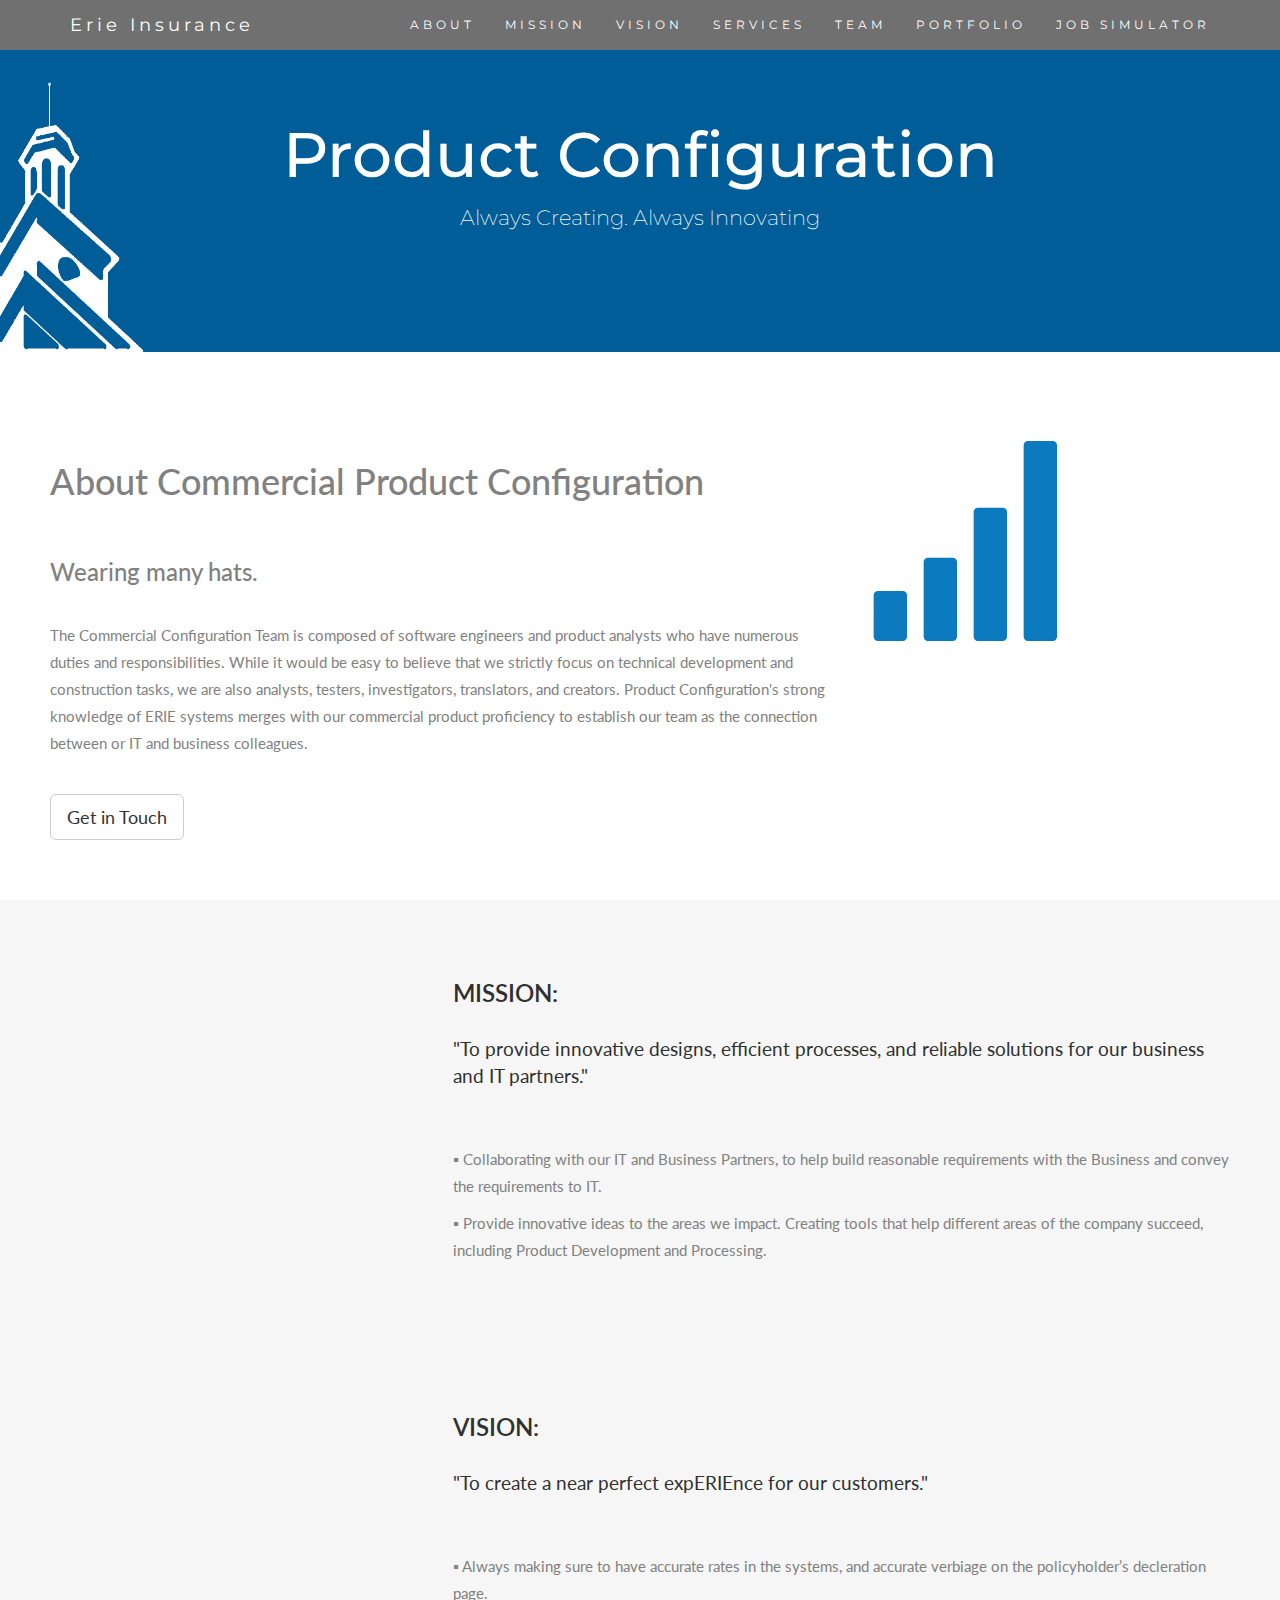
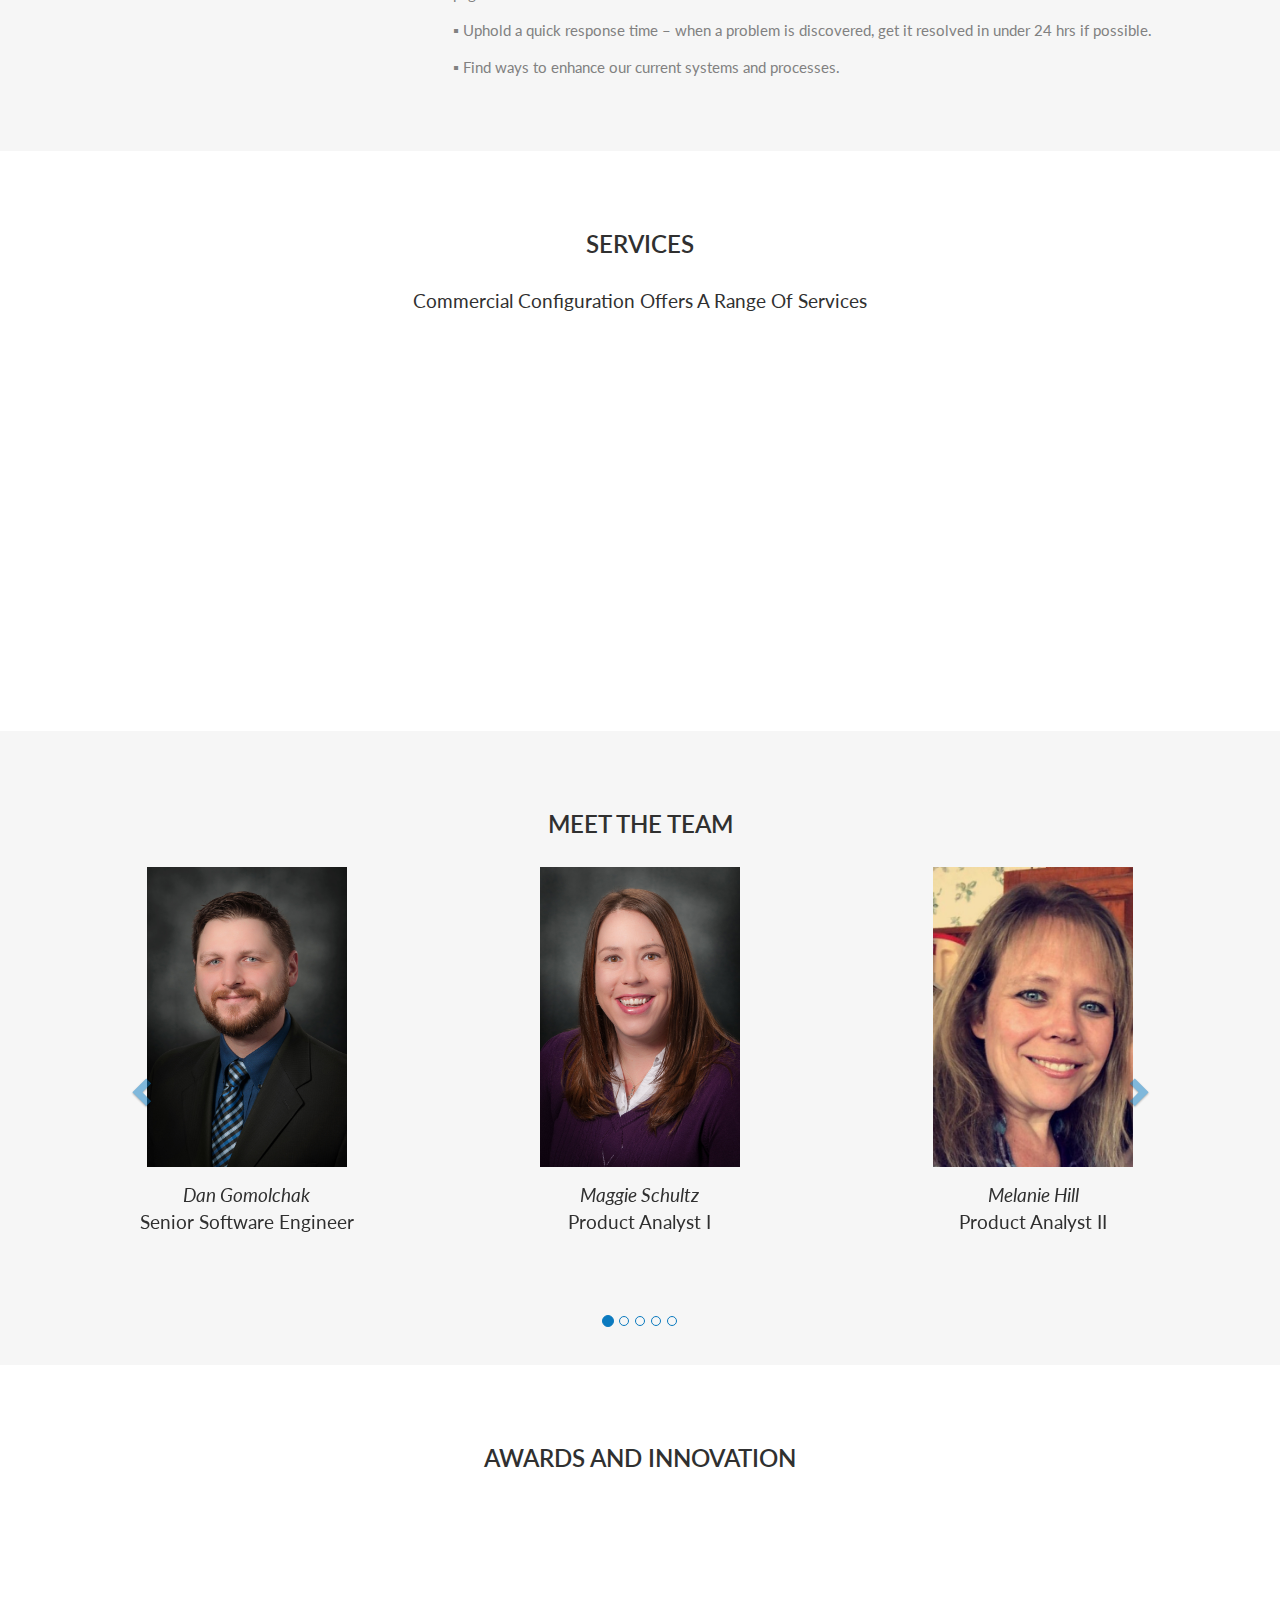
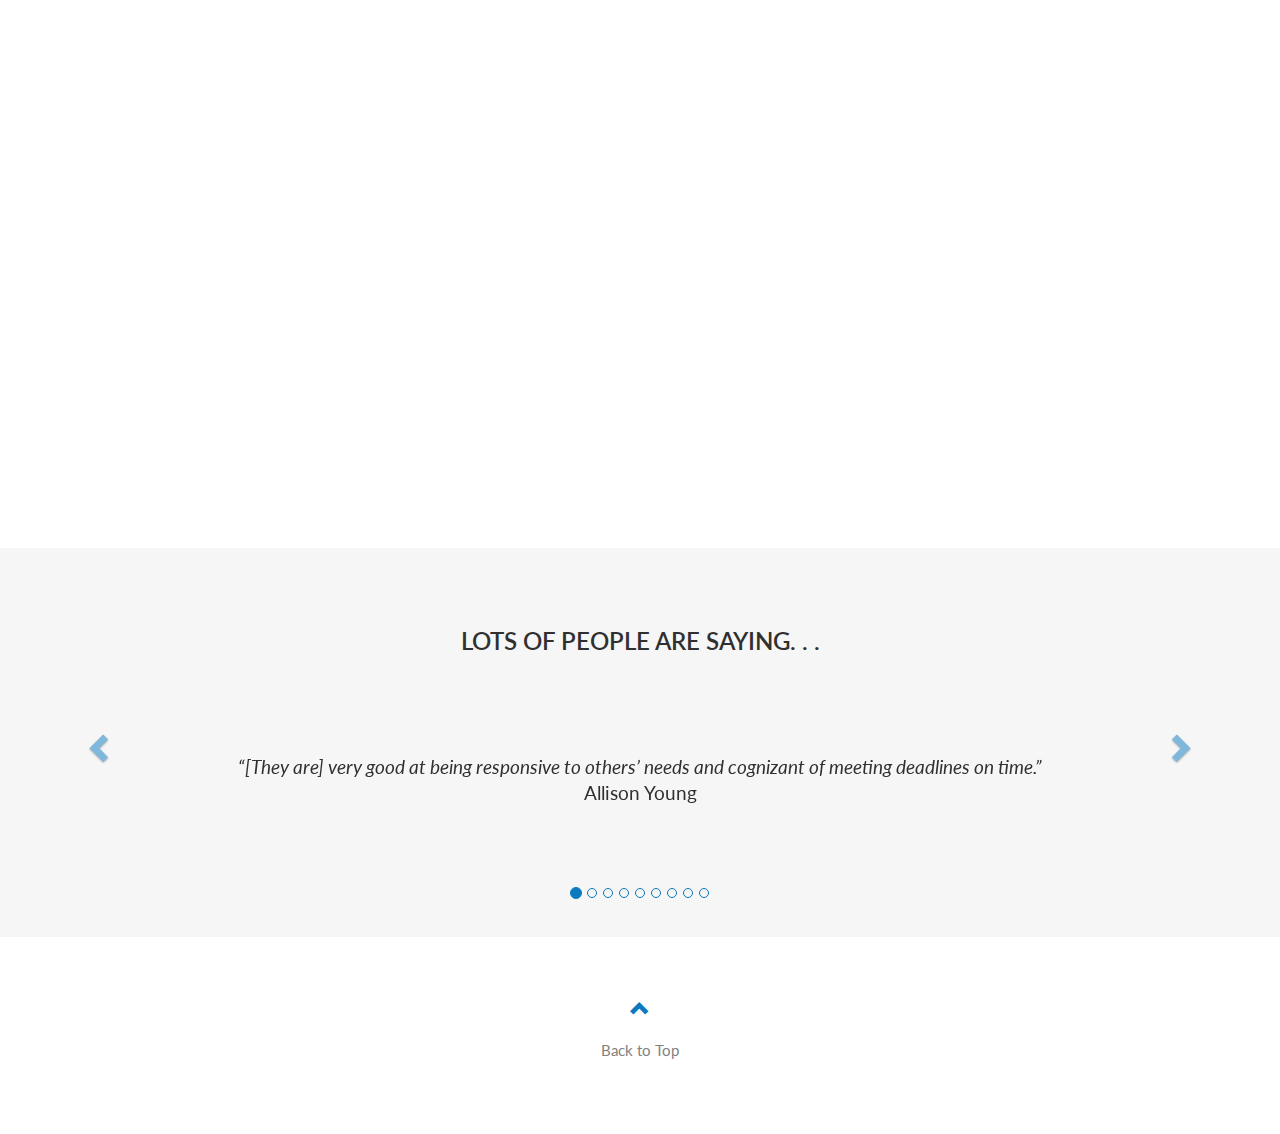
==== index.html @ 5d21ffed "Added more of the quotes" ====
﻿<!DOCTYPE html>
<html lang="en">
<head>
    <!-- Theme Made By www.w3schools.com -->
    <title>Product Configuration's Page</title>
    <meta charset="utf-8">
    <meta name="viewport" content="width=device-width, initial-scale=1">
    <link rel="stylesheet" href="https://maxcdn.bootstrapcdn.com/bootstrap/3.4.1/css/bootstrap.min.css">
    <link href="https://fonts.googleapis.com/css?family=Montserrat" rel="stylesheet" type="text/css">
    <link href="https://fonts.googleapis.com/css?family=Lato" rel="stylesheet" type="text/css">
    <link rel="stylesheet" href="css/styles.css">
    <script src="https://ajax.googleapis.com/ajax/libs/jquery/3.5.1/jquery.min.js"></script>
    <script src="https://maxcdn.bootstrapcdn.com/bootstrap/3.4.1/js/bootstrap.min.js"></script>


</head>
<body id="myPage" data-spy="scroll" data-target=".navbar" data-offset="60">

    <nav class="navbar navbar-default navbar-fixed-top">
        <div class="container">
            <div class="navbar-header">
                <button type="button" class="navbar-toggle" data-toggle="collapse" data-target="#myNavbar">
                    <span class="icon-bar"></span>
                    <span class="icon-bar"></span>
                    <span class="icon-bar"></span>
                </button>
                <a class="navbar-brand" href="#myPage">Erie Insurance</a>
            </div>
            <div class="collapse navbar-collapse" id="myNavbar">
                <ul class="nav navbar-nav navbar-right">
                    <li><a href="#about">ABOUT</a></li>
                    <li><a href="#mission">MISSION</a></li>
                    <li><a href="#vision">VISION</a></li>
                    <li><a href="#services">SERVICES</a></li>
                    <li><a href="#myEmpCarousel">TEAM</a></li>
                    <li><a href="#portfolio">PORTFOLIO</a></li>
                    <li><a href="">JOB SIMULATOR</a></li>
                </ul>
            </div>
        </div>
    </nav>

    <div class="jumbotron text-center" style="background-image: url('images/alpha-white-logo-small-2.png'); background-repeat: no-repeat; background-size: 13.5% 100%">
        <h1>Product Configuration</h1>
        <p> Always Creating. Always Innovating</p>
    </div>

    <!-- Container (About Section) -->
    <div id="about" class="container-fluid">
        <div class="row">
            <div class="col-sm-8">
                <h1>About Commercial Product Configuration</h1><br>
                <h3>Wearing many hats.</h3><br>
                <p>The Commercial Configuration Team is composed of software engineers and product analysts who have numerous duties and responsibilities. While it would be easy to believe that we strictly focus on technical development and construction tasks, we are also analysts, testers, investigators, translators, and creators. Product Configuration's strong knowledge of ERIE systems merges with our commercial product proficiency to establish our team as the connection between or IT and business colleagues.</p>
                <br><button class="btn btn-default btn-lg">Get in Touch</button>
            </div>
            <div class="col-sm-4">
                <span class="glyphicon glyphicon-signal logo"></span>
            </div>
        </div>
    </div>

    <div id="mission" class="container-fluid bg-grey">
        <div class="row">
            <div class="col-sm-4">
                <span class="glyphicon glyphicon-fire logo slideanim"></span>
            </div>
            <div class="col-sm-8">
                <h2>MISSION:</h2>
                <h4>"To provide innovative designs, efficient processes, and reliable solutions for our business and IT partners."</h4><br>
				<p> &#9642; Collaborating with our IT and Business Partners, to help build reasonable requirements with the Business and convey the requirements to IT.</p>
				<p> &#9642; Provide innovative ideas to the areas we impact. Creating tools that help different areas of the company succeed, including Product Development and Processing. </p>
            </div>
        </div>
    </div>

    <div id="vision" class="container-fluid bg-grey">
        <div class="row">
            <div class="col-sm-4">
                <span class="glyphicon glyphicon-eye-open logo slideanim"></span>
            </div>
            <div class="col-sm-8">
                <h2>VISION:</h2>
                <h4>"To create a near perfect expERIEnce for our customers."</h4><br />
                <p> &#9642; Always making sure to have accurate rates in the systems, and accurate verbiage on the policyholder’s decleration page.</p>
				<p> &#9642; Uphold a quick response time – when a problem is discovered, get it resolved in under 24 hrs if possible.</p>
				<p> &#9642; Find ways to enhance our current systems and processes.</p>
            </div>
        </div>
    </div>

    <!-- Container (Services Section) -->
    <div id="services" class="container-fluid text-center">
        <h2>SERVICES</h2>
        <h4>Commercial Configuration Offers A Range Of Services</h4>
        <br>
        <div class="row slideanim">
            <div class="col-sm-4">
                <span class="glyphicon glyphicon-console logo-small"></span>
                <h4>RATING</h4>
            </div>
            <div class="col-sm-4">
                <span class="glyphicon glyphicon-wrench logo-small"></span>
                <h4>TOOL BUILDING</h4>
            </div>
            <div class="col-sm-4">
                <span class="glyphicon glyphicon-refresh logo-small"></span>
                <h4>RATE REVIEWS</h4>
            </div>
        </div>
        <br><br>
        <div class="row slideanim">
            <div class="col-sm-4">
                <span class="glyphicon glyphicon-cog logo-small"></span>
                <h4>DEVELOPMENT</h4>
            </div>
            <div class="col-sm-4">
                <span class="glyphicon glyphicon-barcode logo-small"></span>
                <h4>PRODUCTION SUPPORT</h4>
            </div>
            <div class="col-sm-4">
                <span class="glyphicon glyphicon-scale logo-small"></span>
                <h4>WEIGHT LOSS</h4>
            </div>
        </div>
    </div>

    <!--Employee Carousel-->
    <div id="myEmpCarousel" class="carousel slide text-center bg-grey container-fluid" data-ride="carousel">
        <h2>Meet The Team</h2>
        <!-- Indicators -->
        <ol class="carousel-indicators">
            <li data-target="#myEmpCarousel" data-slide-to="0" class="active"></li>
            <li data-target="#myEmpCarousel" data-slide-to="1"></li>
            <li data-target="#myEmpCarousel" data-slide-to="2"></li>
            <li data-target="#myEmpCarousel" data-slide-to="3"></li>
            <li data-target="#myEmpCarousel" data-slide-to="4"></li>
        </ol>

        <!-- Wrapper for slides -->
        <div class="carousel-inner" role="listbox">
            <div class="item active">
                <div class="col-sm-4">
                    <img class="headshot" alt="Gomo" src="images/Gomolchak.jpg" />
                    <h4>Dan Gomolchak<br><span>Senior Software Engineer</span></h4>
                </div>
                <div class="col-sm-4">
                    <img class="headshot" alt="Maggie" src="images/Schultz.jpg" />
                    <h4>Maggie Schultz<br><span>Product Analyst I</span></h4>
                </div>
                <div class="col-sm-4">
                    <img class="headshot" alt="Mel" src="images/Hill.jpg" />
                    <h4>Melanie Hill<br><span>Product Analyst II</span></h4>
                </div>
            </div>

            <div class="item">
                <div class="col-sm-4">
                    <img class="headshot" alt="Gabe" src="images/Gadley.jpg" />
                    <h4>Gabe Gadley<br><span>Software Engineer</span></h4>
                </div>
                <div class="col-sm-4">
                    <img class="headshot" alt="Liam" src="images/Dawson.jpg" />
                    <h4>Liam Dawson<br><span>Associate Software Engineer</span></h4>
                </div>
                <div class="col-sm-4">
                    <img class="headshot" alt="Andrew" src="images/Greene.jpg" />
                    <h4>Andrew Green<br><span>Associate Software Engineer</span></h4>
                </div>
            </div>

            <div class="item">
                <div class="col-sm-4">
                    <img class="headshot" alt="Erik" src="images/Kane.jpg"/>
                    <h4>Erik Kane<br><span>Associate Software Engineer</span></h4>
                </div>
                <div class="col-sm-4">
                    <img class="headshot" alt="Jordan" src="images/LaRiccia.jpg" />
                    <h4>Jordan LaRiccia<br><span>Associate Software Engineer</span></h4>
                </div>
                <div class="col-sm-4">
                    <img class="headshot" alt="Ross" src="" />
                    <h4>Ross Langley<br><span>Associate Software Engineer</span></h4>
                </div>
            </div>

            <div class="item">
                <div class="col-sm-4">
                    <img class="headshot" alt="Farina" src="" />
                    <h4>Dan Farina<br><span>Senior Software Engineer</span></h4>
                </div>
                <div class="col-sm-4">
                    <img class="headshot" alt="Mike" src="" />
                    <h4>Mike Iadeluca<br><span>Associate Software Engineer</span></h4>
                </div>
                <div class="col-sm-4">
                    <img class="headshot" alt="Patrick" src="images/Staab.jpg" />
                    <h4>Patrick Staab<br><span>Associate Software Engineer</span></h4>
                </div>
            </div>

            <div class="item">
                <div class="col-sm-4">
                    <img class="headshot" alt="April" src="" />
                    <h4>April Dropsho<br><span>Product Analyst II</span></h4>
                </div>
                <div class="col-sm-4">
                    <img class="headshot" alt="Kim" src="images/Pacileo.jpg" />
                    <h4>Kim Pacileo<br><span>Product Analyst I</span></h4>
                </div>
                <div class="col-sm-4">
                    <img class="headshot" alt="Peg and Bot" src="" />
                    <h4>Sombath Inthavong and Peg Proba<br><span>Product Rating and Analytics Managers</span></h4>
                </div>
            </div>


            <!-- Left and right controls -->
            <a class="left carousel-control" href="#myEmpCarousel" role="button" data-slide="prev">
                <span class="glyphicon glyphicon-chevron-left" aria-hidden="true"></span>
                <span class="sr-only">Previous</span>
            </a>
            <a class="right carousel-control" href="#myEmpCarousel" role="button" data-slide="next">
                <span class="glyphicon glyphicon-chevron-right" aria-hidden="true"></span>
                <span class="sr-only">Next</span>
            </a>
        </div>
    </div>

    <!-- Container (Portfolio Section) -->
    <div id="portfolio" class="container-fluid text-center">
        <h2>Awards and Innovation</h2><br />
        <div class="row text-center slideanim">
            <div class="col-sm-4">
                <div class="thumbnail">
                    <img src="images/Award_01.jpg" alt="CGI Innovation Award" width="400" height="300">
                    <p><strong>CGI Best in Ratabase Innovation Award</strong></p>
                    <p>Innovative Ratabase design, 2019</p>
                </div>
            </div>
            <div class="col-sm-4">
                <div class="thumbnail">
                    <img src="images/cgiLogo.jpg" alt="CGI Client Innovation Program" width="400" height="300">
                    <p><strong>CGI Client Innovation Program</strong></p>
                    <p>Contest Winners, 2018 and 2019</p>
                </div>
            </div>
            <div class="col-sm-4">
                <div class="thumbnail">
                    <img src="images/Award_03.jpg" alt="2020 Halloween Costume Contest" width="400" height="300">
                    <p><strong>Best Overall Halloween Costume</strong></p>
                    <p>Jordan LaRiccia as Lucifer Morningstar, 2020</p>
                </div>
            </div>
        </div>
        <br />
    </div>

    <div id="myCarousel" class="carousel slide text-center bg-grey container-fluid" data-ride="carousel">
        <h2>Lots of people are saying. . . </h2>
        <!-- Indicators -->
        <ol class="carousel-indicators">
            <li data-target="#myCarousel" data-slide-to="0" class="active"></li>
            <li data-target="#myCarousel" data-slide-to="1"></li>
            <li data-target="#myCarousel" data-slide-to="2"></li>
			<li data-target="#myCarousel" data-slide-to="3"></li>
            <li data-target="#myCarousel" data-slide-to="4"></li>
			<li data-target="#myCarousel" data-slide-to="5"></li>
            <li data-target="#myCarousel" data-slide-to="6"></li>
			<li data-target="#myCarousel" data-slide-to="7"></li>
            <li data-target="#myCarousel" data-slide-to="8"></li>
        </ol>

        <!-- Wrapper for slides -->
        <div class="carousel-inner" role="listbox">
			<div class="item active">
                <h4>“[They are] very good at being responsive to others’ needs and cognizant of meeting deadlines on time.”<br><span>Allison Young</span></h4>
            </div>
            <div class="item">
                <h4>"This section has two Dans. Two!"<br><span>Erik Kane, Dan Aficionado, Jamestown, NY</span></h4>
            </div>
			<div class="item">
                <h4>“They know when to escalate issues to IT and they do it. They understand outside issues and big picture.”<br><span>Cheri Easley</span></h4>
            </div>
			<div class="item">
                <h4>“[They] work well on a team and communicate effectively.”<br><span>Lauren Montgomery</span></h4>
            </div>
			<div class="item">
                <h4>“They produce a lot of work with few people.”<br><span>Christie Lucas</span></h4>
            </div>
			<div class="item">
                <h4>“[They] quietly get their stuff done very accurately.”<br><span>Leo Heintz</span></h4>
            </div>
			<div class="item">
                <h4>“[They are known for] Their knowledge and getting rates in the system as soon as possible.”<br><span>Processing Division Supervisor</span></h4>
            </div>
			<div class="item">
                <h4>"We literally rely on them for everything!"<br><span>Production Support</span></h4>
            </div>
			<div class="item">
                <h4>"One word... RATES!!"<br><span>John Doe, Agent, Kentucky</span></h4>
            </div>
        </div>

        <!-- Left and right controls -->
        <a class="left carousel-control" href="#myCarousel" role="button" data-slide="prev">
            <span class="glyphicon glyphicon-chevron-left" aria-hidden="true"></span>
            <span class="sr-only">Previous</span>
        </a>
        <a class="right carousel-control" href="#myCarousel" role="button" data-slide="next">
            <span class="glyphicon glyphicon-chevron-right" aria-hidden="true"></span>
            <span class="sr-only">Next</span>
        </a>
    </div>

    <footer class="container-fluid text-center">
        <a href="#myPage" title="To Top">
            <span class="glyphicon glyphicon-chevron-up"></span>
        </a>
        <p>Back to Top</p>
    </footer>

    <script>
        $(document).ready(function () {
            // Add smooth scrolling to all links in navbar + footer link
            $(".navbar a, footer a[href='#myPage']").on('click', function (event) {
                // Make sure this.hash has a value before overriding default behavior
                if (this.hash !== "") {
                    // Prevent default anchor click behavior
                    event.preventDefault();

                    // Store hash
                    var hash = this.hash;

                    // Using jQuery's animate() method to add smooth page scroll
                    // The optional number (900) specifies the number of milliseconds it takes to scroll to the specified area
                    $('html, body').animate({
                        scrollTop: $(hash).offset().top
                    }, 900, function () {

                        // Add hash (#) to URL when done scrolling (default click behavior)
                        window.location.hash = hash;
                    });
                } // End if
            });

            $(window).scroll(function () {
                $(".slideanim").each(function () {
                    var pos = $(this).offset().top;

                    var winTop = $(window).scrollTop();
                    if (pos < winTop + 600) {
                        $(this).addClass("slide");
                    }
                });
            });
        })
    </script>

</body>
</html>
---- css/styles.css ----
body {
    font: 400 15px Lato, sans-serif;
    line-height: 1.8;
    color: #818181;
}

h2 {
    font-size: 24px;
    text-transform: uppercase;
    color: #303030;
    font-weight: 600;
    margin-bottom: 30px;
}

h4 {
    font-size: 19px;
    line-height: 1.375em;
    color: #303030;
    font-weight: 400;
    margin-bottom: 30px;
}

.jumbotron {
    background-color: #005d97;
    color: #fff;
    padding: 100px 25px;
    font-family: Montserrat, sans-serif;
}

.container-fluid {
    padding: 60px 50px;
}

.bg-grey {
    background-color: #f6f6f6;
}

.logo-small {
    color: #0b7abf;
    font-size: 50px;
}

.logo {
    color: #0b7abf;
    font-size: 200px;
}

.thumbnail {
    padding: 0 0 15px 0;
    border: none;
    border-radius: 0;
}

    .thumbnail img {
        width: 250px;
        height: 425px;
        margin-bottom: 10px;
    }

.carousel-control.right, .carousel-control.left {
    background-image: none;
    color: #0b7abf;
}

.carousel-indicators li {
    border-color: #0b7abf;
}

    .carousel-indicators li.active {
        background-color: #0b7abf;
    }

.headshot{
    height: 300px;
    width: 200px;
}

.item h4 {
    font-size: 19px;
    line-height: 1.375em;
    font-weight: 400;
    font-style: italic;
    margin: 70px;
}

.item span {
    font-style: normal;
}

.item .col-sm-4 h4 {
    font-size: 19px;
    line-height: 1.375em;
    font-weight: 400;
    font-style: italic;
    margin: 15px 0px 70px 0px;
}

.item .col-sm-4 span {
    font-style: normal;
}

.panel {
    border: 1px solid #f4511e;
    border-radius: 0 !important;
    transition: box-shadow 0.5s;
}

    .panel:hover {
        box-shadow: 5px 0px 40px rgba(0,0,0, .2);
    }

.panel-footer .btn:hover {
    border: 1px solid #f4511e;
    background-color: #fff !important;
    color: #f4511e;
}

.panel-heading {
    color: #fff !important;
    background-color: #f4511e !important;
    padding: 25px;
    border-bottom: 1px solid transparent;
    border-top-left-radius: 0px;
    border-top-right-radius: 0px;
    border-bottom-left-radius: 0px;
    border-bottom-right-radius: 0px;
}

.panel-footer {
    background-color: white !important;
}

    .panel-footer h3 {
        font-size: 32px;
    }

    .panel-footer h4 {
        color: #aaa;
        font-size: 14px;
    }

    .panel-footer .btn {
        margin: 15px 0;
        background-color: #f4511e;
        color: #fff;
    }

.navbar {
    margin-bottom: 0;
    background-color: #707070;
    z-index: 9999;
    border: 0;
    font-size: 12px !important;
    line-height: 1.42857143 !important;
    letter-spacing: 4px;
    border-radius: 0;
    font-family: Montserrat, sans-serif;
}

    .navbar li a, .navbar .navbar-brand {
        color: #fff !important;
    }

.navbar-nav li a:hover, .navbar-nav li.active a {
    color: #f4511e !important;
    background-color: #fff !important;
}

.navbar-default .navbar-toggle {
    border-color: transparent;
    color: #fff !important;
}

footer .glyphicon {
    font-size: 20px;
    margin-bottom: 20px;
    color: #0b7abf;
}

.slideanim {
    visibility: hidden;
}

.slide {
    animation-name: slide;
    -webkit-animation-name: slide;
    animation-duration: 1s;
    -webkit-animation-duration: 1s;
    visibility: visible;
}

@keyframes slide {
    0% {
        opacity: 0;
        transform: translateY(70%);
    }

    100% {
        opacity: 1;
        transform: translateY(0%);
    }
}

@-webkit-keyframes slide {
    0% {
        opacity: 0;
        -webkit-transform: translateY(70%);
    }

    100% {
        opacity: 1;
        -webkit-transform: translateY(0%);
    }
}
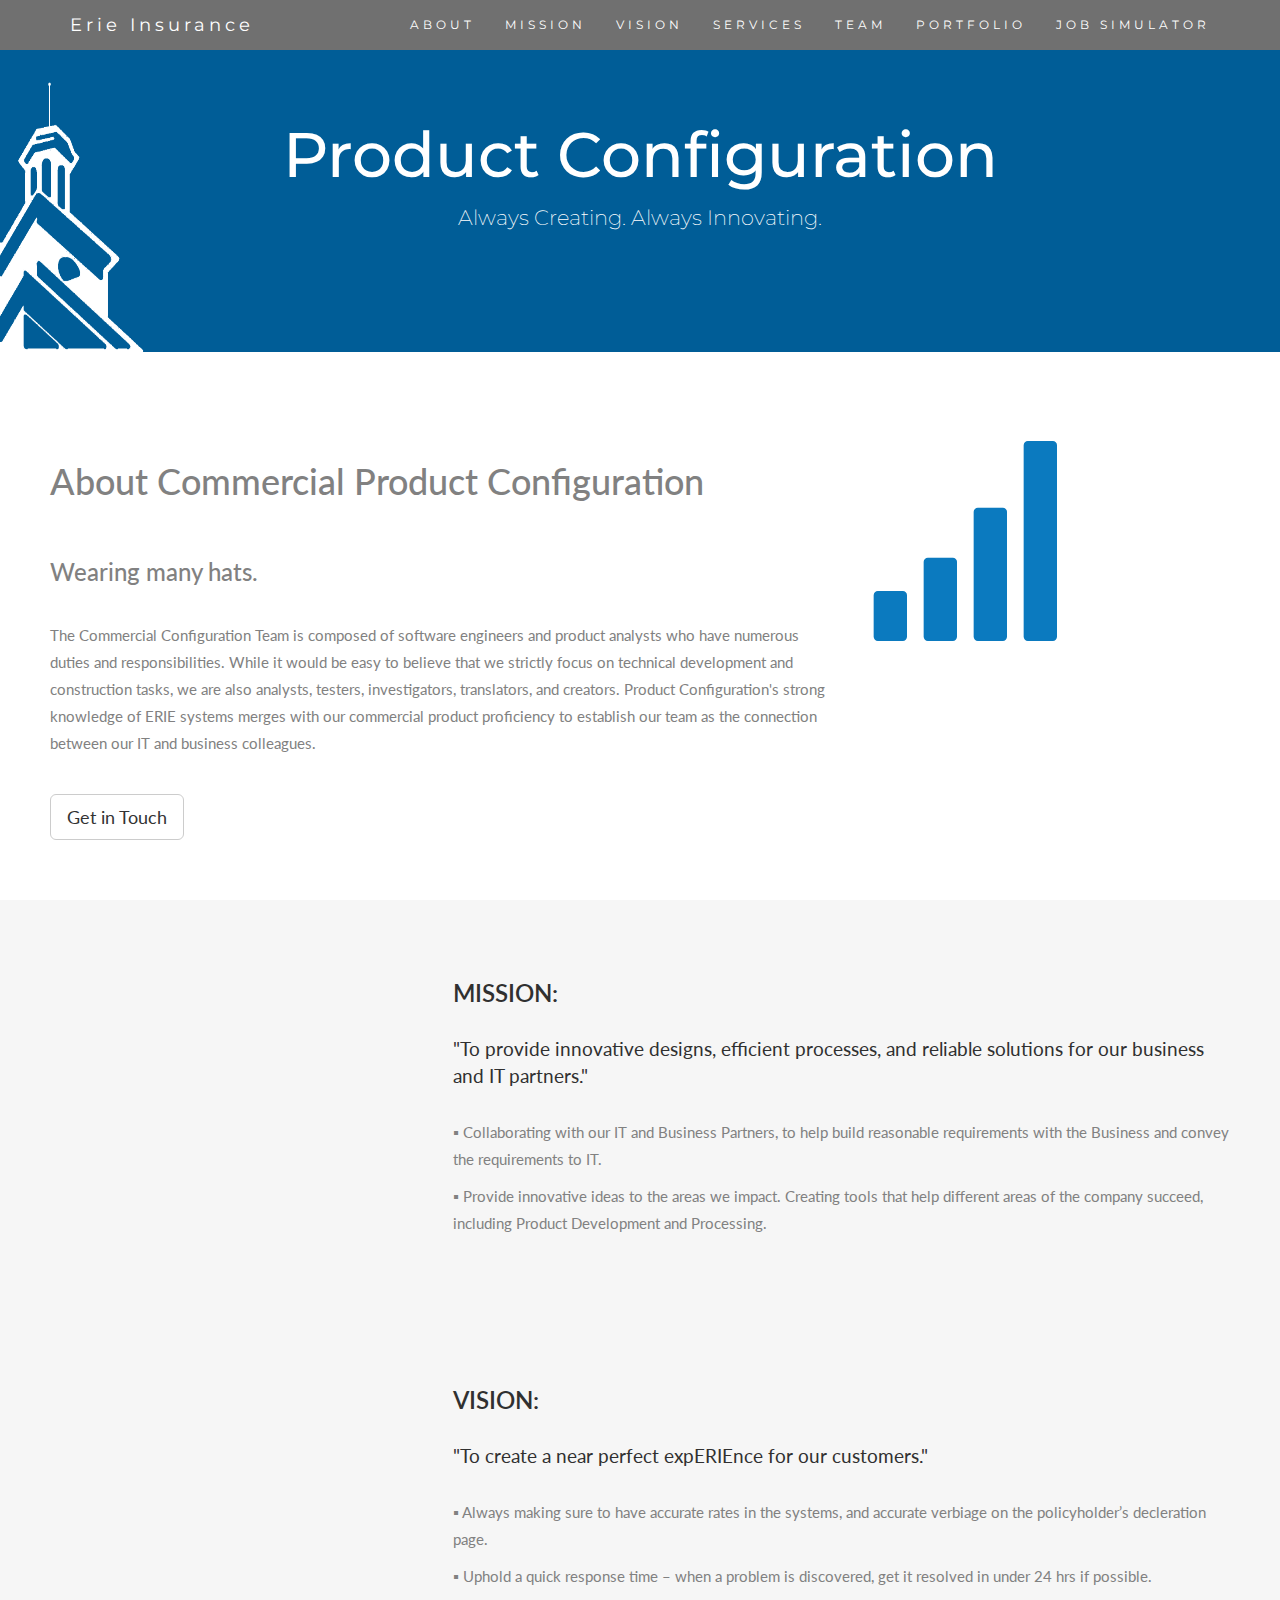
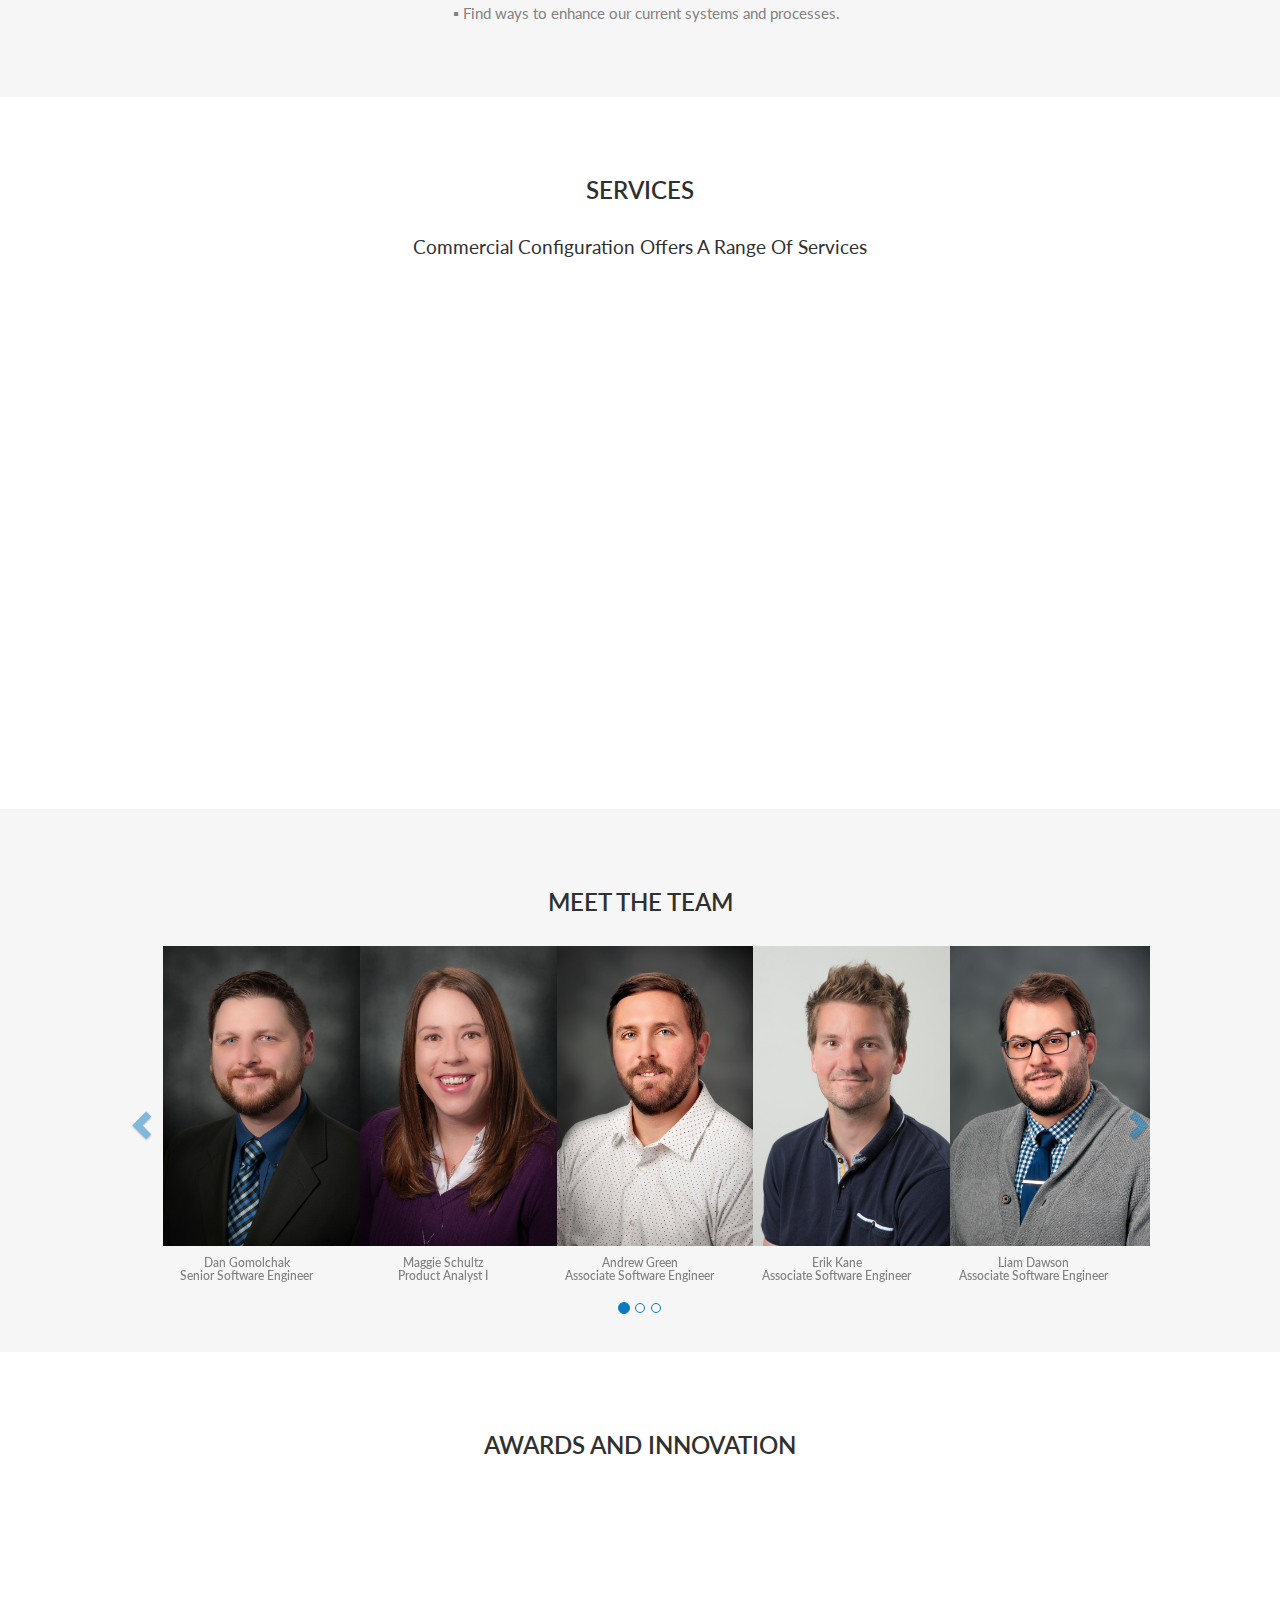
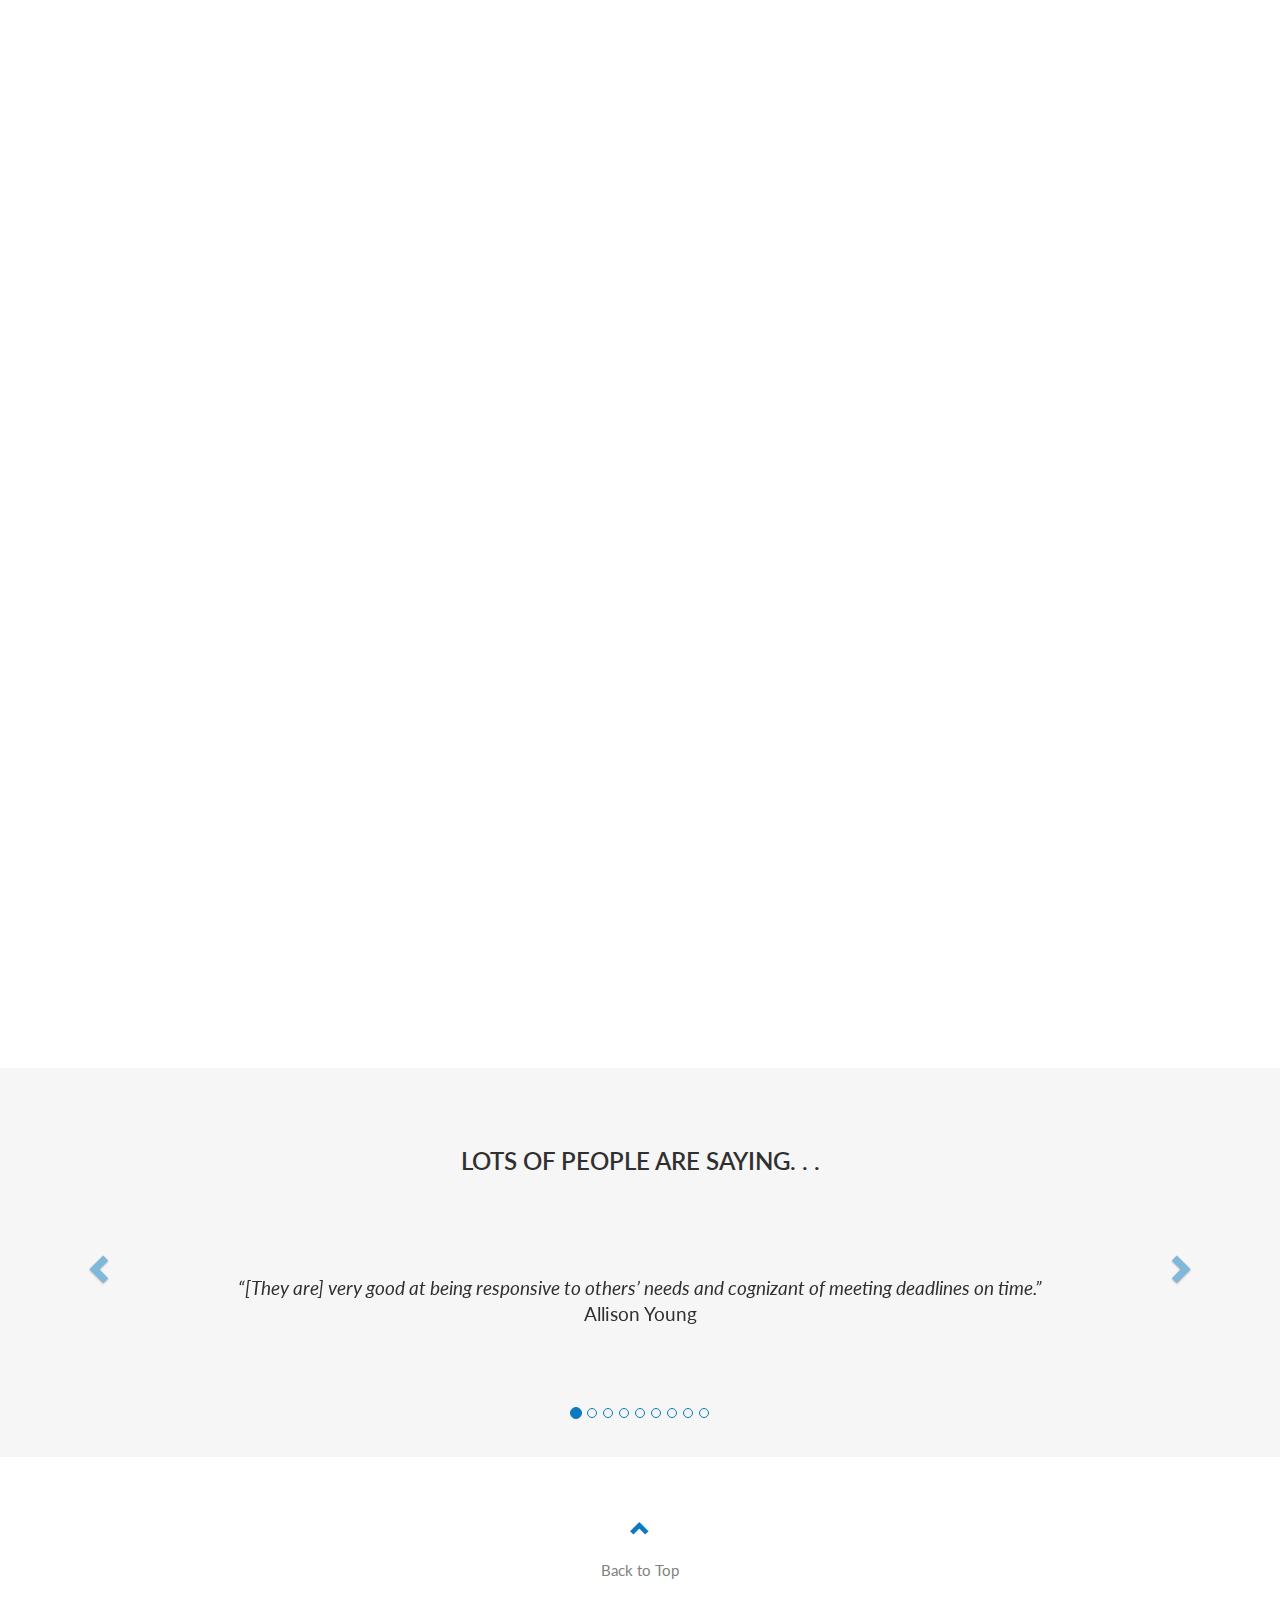
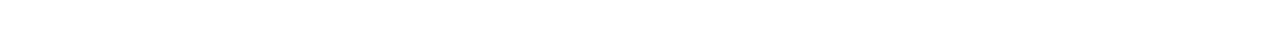
==== commit 7b29ab49: "Update to HTML" ====
--- a/index.html
+++ b/index.html
@@ -42,7 +42,7 @@
 
     <div class="jumbotron text-center" style="background-image: url('images/alpha-white-logo-small-2.png'); background-repeat: no-repeat; background-size: 13.5% 100%">
         <h1>Product Configuration</h1>
-        <p> Always Creating. Always Innovating</p>
+        <p> Always Creating. Always Innovating.</p>
     </div>
 
     <!-- Container (About Section) -->
@@ -51,7 +51,7 @@
             <div class="col-sm-8">
                 <h1>About Commercial Product Configuration</h1><br>
                 <h3>Wearing many hats.</h3><br>
-                <p>The Commercial Configuration Team is composed of software engineers and product analysts who have numerous duties and responsibilities. While it would be easy to believe that we strictly focus on technical development and construction tasks, we are also analysts, testers, investigators, translators, and creators. Product Configuration's strong knowledge of ERIE systems merges with our commercial product proficiency to establish our team as the connection between or IT and business colleagues.</p>
+                <p>The Commercial Configuration Team is composed of software engineers and product analysts who have numerous duties and responsibilities. While it would be easy to believe that we strictly focus on technical development and construction tasks, we are also analysts, testers, investigators, translators, and creators. Product Configuration's strong knowledge of ERIE systems merges with our commercial product proficiency to establish our team as the connection between our IT and business colleagues.</p>
                 <br><button class="btn btn-default btn-lg">Get in Touch</button>
             </div>
             <div class="col-sm-4">
@@ -67,7 +67,7 @@
             </div>
             <div class="col-sm-8">
                 <h2>MISSION:</h2>
-                <h4>"To provide innovative designs, efficient processes, and reliable solutions for our business and IT partners."</h4><br>
+                <h4>"To provide innovative designs, efficient processes, and reliable solutions for our business and IT partners."</h4>
 				<p> &#9642; Collaborating with our IT and Business Partners, to help build reasonable requirements with the Business and convey the requirements to IT.</p>
 				<p> &#9642; Provide innovative ideas to the areas we impact. Creating tools that help different areas of the company succeed, including Product Development and Processing. </p>
             </div>
@@ -81,7 +81,7 @@
             </div>
             <div class="col-sm-8">
                 <h2>VISION:</h2>
-                <h4>"To create a near perfect expERIEnce for our customers."</h4><br />
+                <h4>"To create a near perfect expERIEnce for our customers."</h4>
                 <p> &#9642; Always making sure to have accurate rates in the systems, and accurate verbiage on the policyholder’s decleration page.</p>
 				<p> &#9642; Uphold a quick response time – when a problem is discovered, get it resolved in under 24 hrs if possible.</p>
 				<p> &#9642; Find ways to enhance our current systems and processes.</p>
@@ -98,29 +98,41 @@
             <div class="col-sm-4">
                 <span class="glyphicon glyphicon-console logo-small"></span>
                 <h4>RATING</h4>
+				<h5>&#9642; Research & Analyze Rate Key and Algorithm Structures</h5>
+				<h5>&#9642; Premium Validation</h5>
             </div>
             <div class="col-sm-4">
                 <span class="glyphicon glyphicon-wrench logo-small"></span>
                 <h4>TOOL BUILDING</h4>
+				<h5>&#9642; Proofing</h5>
+				<h5>&#9642; Efficiency Producers</h5>
             </div>
             <div class="col-sm-4">
                 <span class="glyphicon glyphicon-refresh logo-small"></span>
                 <h4>RATE REVIEWS</h4>
-            </div>
+				<h5>&#9642; Implement Rates and Forms into the Various System Platforms<h5>
+				<h5>&#9642; Update Rate Keys, Rate Tables, Forms Tables, Algorithms, Formulas</h5> 
+			</div>
         </div>
         <br><br>
         <div class="row slideanim">
             <div class="col-sm-4">
                 <span class="glyphicon glyphicon-cog logo-small"></span>
                 <h4>DEVELOPMENT</h4>
+				<h5>&#9642; Test Changes</h5>
+				<h5>&#9642; Communicate Product System Changes</h5>
             </div>
             <div class="col-sm-4">
                 <span class="glyphicon glyphicon-barcode logo-small"></span>
                 <h4>PRODUCTION SUPPORT</h4>
+				<h5>&#9642; MPP Analysis and debugging</h5>
+				<h5>&#9642; Product SMEs</h5>
             </div>
             <div class="col-sm-4">
                 <span class="glyphicon glyphicon-scale logo-small"></span>
                 <h4>WEIGHT LOSS</h4>
+				<h5>&#9642; The only losing we do is the good kind</h5>
+				<h5>&#9642; Collectively weight lost 1 cubic ton</h5>
             </div>
         </div>
     </div>
@@ -133,89 +145,87 @@
             <li data-target="#myEmpCarousel" data-slide-to="0" class="active"></li>
             <li data-target="#myEmpCarousel" data-slide-to="1"></li>
             <li data-target="#myEmpCarousel" data-slide-to="2"></li>
-            <li data-target="#myEmpCarousel" data-slide-to="3"></li>
-            <li data-target="#myEmpCarousel" data-slide-to="4"></li>
         </ol>
 
         <!-- Wrapper for slides -->
         <div class="carousel-inner" role="listbox">
             <div class="item active">
-                <div class="col-sm-4">
+                <div class="col-xs-1"></div>
+                <div class="col-xs-2">
                     <img class="headshot" alt="Gomo" src="images/Gomolchak.jpg" />
-                    <h4>Dan Gomolchak<br><span>Senior Software Engineer</span></h4>
-                </div>
-                <div class="col-sm-4">
+                    <h6>Dan Gomolchak<br><span>Senior Software Engineer</span></h6>
+                </div>
+                <div class="col-xs-2">
                     <img class="headshot" alt="Maggie" src="images/Schultz.jpg" />
-                    <h4>Maggie Schultz<br><span>Product Analyst I</span></h4>
-                </div>
-                <div class="col-sm-4">
+                    <h6>Maggie Schultz<br><span>Product Analyst I</span></h6>
+                </div>
+                <div class="col-xs-2">
+                    <img class="headshot" alt="Andrew" src="images/Greene.jpg" />
+                    <h6>Andrew Green<br><span>Associate Software Engineer</span></h6>
+                </div>
+                <div class="col-xs-2">
+                    <img class="headshot" alt="Erik" src="images/Kane.jpg"/>
+                    <h6>Erik Kane<br><span>Associate Software Engineer</span></h6>
+                </div>
+                <div class="col-xs-2">
+                    <img class="headshot" alt="Liam" src="images/Dawson.jpg" />
+                    <h6>Liam Dawson<br><span>Associate Software Engineer</span></h6>
+                </div>
+            </div>
+			
+			<div class="item">
+                <div class="col-xs-1"></div>
+
+				<div class="col-xs-2">
                     <img class="headshot" alt="Mel" src="images/Hill.jpg" />
-                    <h4>Melanie Hill<br><span>Product Analyst II</span></h4>
-                </div>
-            </div>
-
-            <div class="item">
-                <div class="col-sm-4">
+                    <h6>Melanie Hill<br><span>Product Analyst II</span></h6>
+                </div>
+				<div class="col-xs-2">
                     <img class="headshot" alt="Gabe" src="images/Gadley.jpg" />
-                    <h4>Gabe Gadley<br><span>Software Engineer</span></h4>
-                </div>
-                <div class="col-sm-4">
-                    <img class="headshot" alt="Liam" src="images/Dawson.jpg" />
-                    <h4>Liam Dawson<br><span>Associate Software Engineer</span></h4>
-                </div>
-                <div class="col-sm-4">
-                    <img class="headshot" alt="Andrew" src="images/Greene.jpg" />
-                    <h4>Andrew Green<br><span>Associate Software Engineer</span></h4>
-                </div>
-            </div>
-
-            <div class="item">
-                <div class="col-sm-4">
-                    <img class="headshot" alt="Erik" src="images/Kane.jpg"/>
-                    <h4>Erik Kane<br><span>Associate Software Engineer</span></h4>
-                </div>
-                <div class="col-sm-4">
+                    <h6>Gabe Gadley<br><span>Software Engineer</span></h6>
+                </div>
+                <div class="col-xs-2">
                     <img class="headshot" alt="Jordan" src="images/LaRiccia.jpg" />
-                    <h4>Jordan LaRiccia<br><span>Associate Software Engineer</span></h4>
-                </div>
-                <div class="col-sm-4">
-                    <img class="headshot" alt="Ross" src="" />
-                    <h4>Ross Langley<br><span>Associate Software Engineer</span></h4>
-                </div>
-            </div>
-
-            <div class="item">
-                <div class="col-sm-4">
-                    <img class="headshot" alt="Farina" src="" />
-                    <h4>Dan Farina<br><span>Senior Software Engineer</span></h4>
-                </div>
-                <div class="col-sm-4">
-                    <img class="headshot" alt="Mike" src="" />
-                    <h4>Mike Iadeluca<br><span>Associate Software Engineer</span></h4>
-                </div>
-                <div class="col-sm-4">
+                    <h6>Jordan LaRiccia<br><span>Associate Software Engineer</span></h6>
+                </div>
+                <div class="col-xs-2">
+                    <img class="headshot" alt="Ross" src="images/Langley.jpg" />
+                    <h6>Ross Langley<br><span>Associate Software Engineer</span></h6>
+                </div>            
+                <div class="col-xs-2">
+                    <img class="headshot" alt="Farina" src="images/Farina.jpg" />
+                    <h6>Dan Farina<br><span>Senior Software Engineer</span></h6>
+                </div>
+			</div>
+			
+			<div class="item">
+				<div class="col-xs-1"></div>
+                <div class="col-xs-2">
+                    <img class="headshot" alt="Mike" src="images/Iadeluca.jpg" />
+                    <h6>Mike Iadeluca<br><span>Associate Software Engineer</span></h6>
+                </div>
+                <div class="col-xs-2">
                     <img class="headshot" alt="Patrick" src="images/Staab.jpg" />
-                    <h4>Patrick Staab<br><span>Associate Software Engineer</span></h4>
-                </div>
-            </div>
-
-            <div class="item">
-                <div class="col-sm-4">
-                    <img class="headshot" alt="April" src="" />
-                    <h4>April Dropsho<br><span>Product Analyst II</span></h4>
-                </div>
-                <div class="col-sm-4">
+                    <h6>Patrick Staab<br><span>Associate Software Engineer</span></h6>
+                </div>
+                <div class="col-xs-2">
+                    <img class="headshot" alt="April" src="images/Dropsho.jpg" />
+                    <h6>April Dropsho<br><span>Product Analyst II</span></h6>
+                </div>
+                <div class="col-xs-2">
                     <img class="headshot" alt="Kim" src="images/Pacileo.jpg" />
-                    <h4>Kim Pacileo<br><span>Product Analyst I</span></h4>
-                </div>
-                <div class="col-sm-4">
+                    <h6>Kim Pacileo<br><span>Product Analyst I</span></h6>
+                </div>
+				
+                <!-- 
+				<div class="col-xs-2">
                     <img class="headshot" alt="Peg and Bot" src="" />
                     <h4>Sombath Inthavong and Peg Proba<br><span>Product Rating and Analytics Managers</span></h4>
-                </div>
-            </div>
-
+                </div> -->
+            </div> 
 
             <!-- Left and right controls -->
+
             <a class="left carousel-control" href="#myEmpCarousel" role="button" data-slide="prev">
                 <span class="glyphicon glyphicon-chevron-left" aria-hidden="true"></span>
                 <span class="sr-only">Previous</span>
@@ -235,7 +245,7 @@
                 <div class="thumbnail">
                     <img src="images/Award_01.jpg" alt="CGI Innovation Award" width="400" height="300">
                     <p><strong>CGI Best in Ratabase Innovation Award</strong></p>
-                    <p>Innovative Ratabase design, 2019</p>
+                    <p>Innovative Ratabase design, 2016 & 2019</p>
                 </div>
             </div>
             <div class="col-sm-4">
@@ -250,6 +260,13 @@
                     <img src="images/Award_03.jpg" alt="2020 Halloween Costume Contest" width="400" height="300">
                     <p><strong>Best Overall Halloween Costume</strong></p>
                     <p>Jordan LaRiccia as Lucifer Morningstar, 2020</p>
+                </div>
+            </div>
+			<div class="col-sm-4">
+                <div class="thumbnail">
+                    <img src="images/Award_03.jpg" alt="2020 Halloween Costume Contest" width="400" height="300">
+                    <p><strong>Worst Overall Halloween Costume</strong></p>
+                    <p>Daniel Farina as Kitten, 2020</p>
                 </div>
             </div>
         </div>
--- a/css/styles.css
+++ b/css/styles.css
@@ -93,7 +93,7 @@
     line-height: 1.375em;
     font-weight: 400;
     font-style: italic;
-    margin: 15px 0px 70px 0px;
+    margin: 15px 0px 15px 0px;
 }
 
 .item .col-sm-4 span {
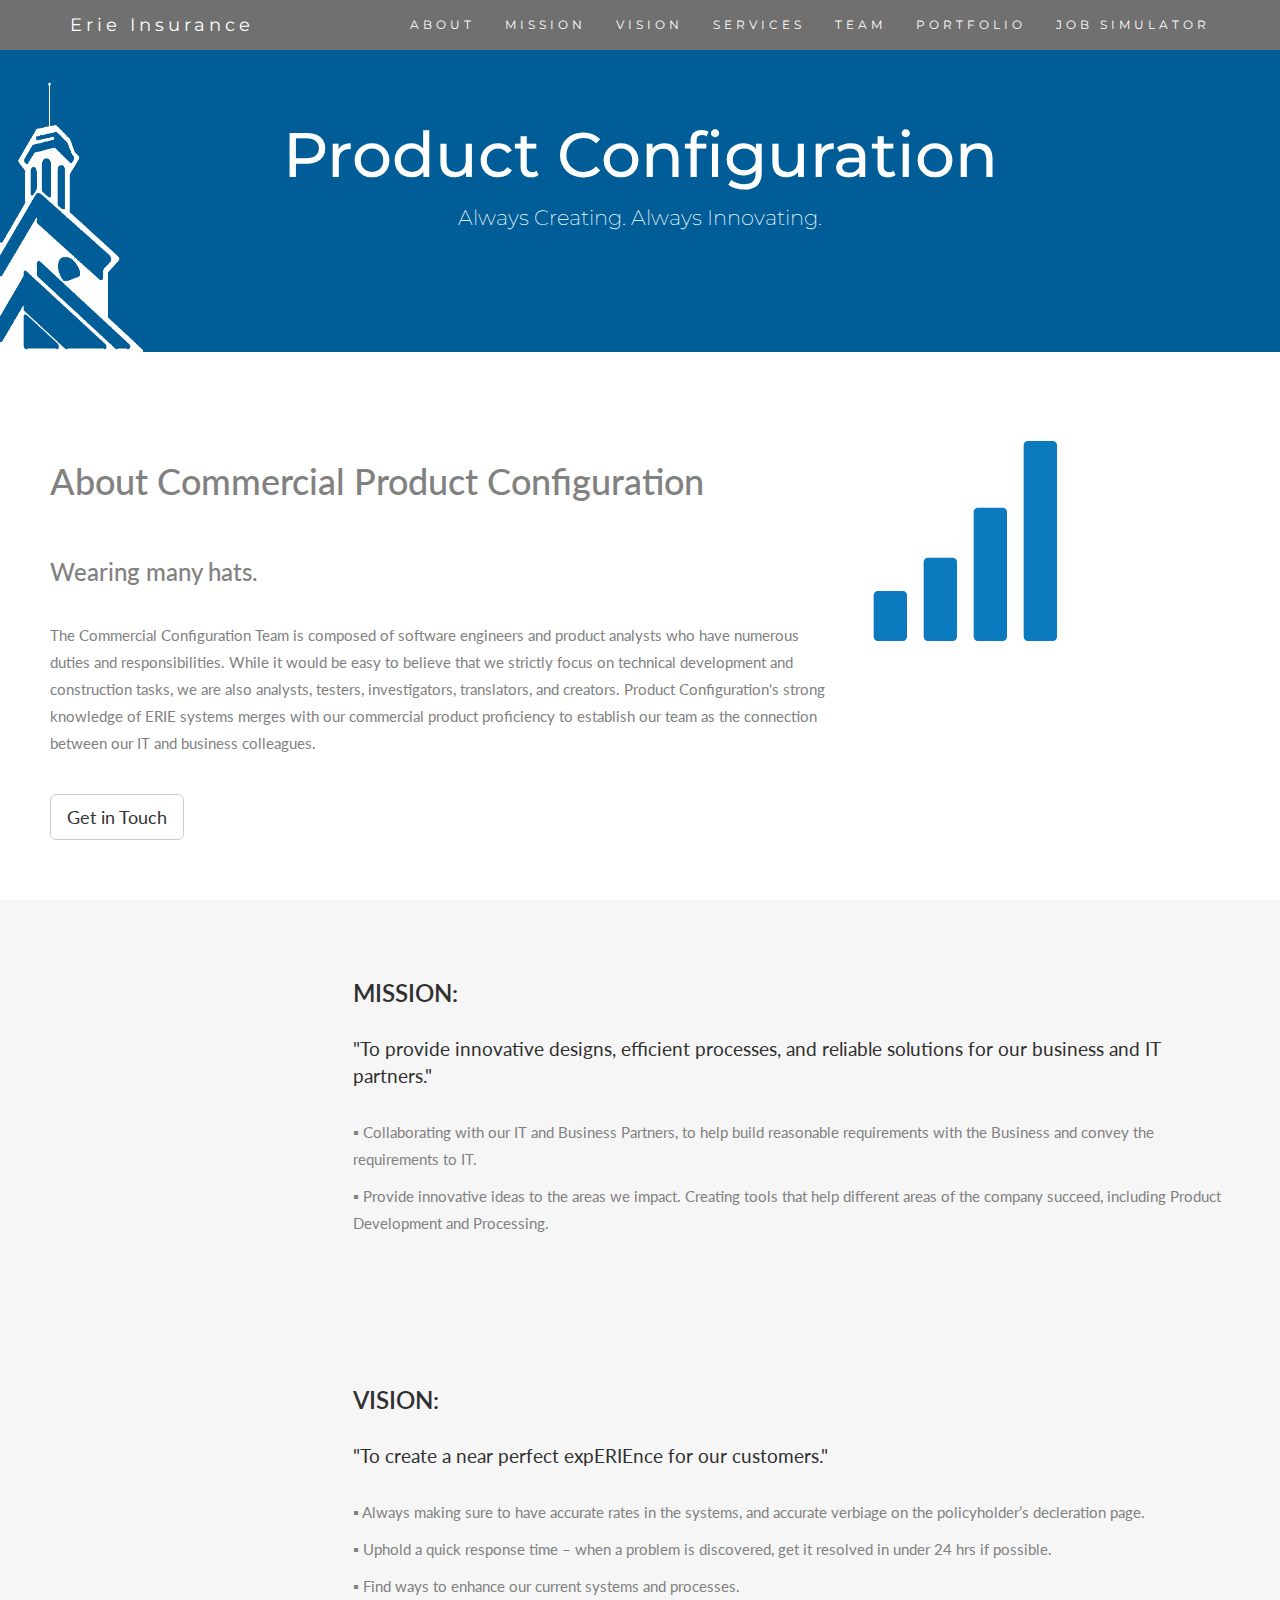
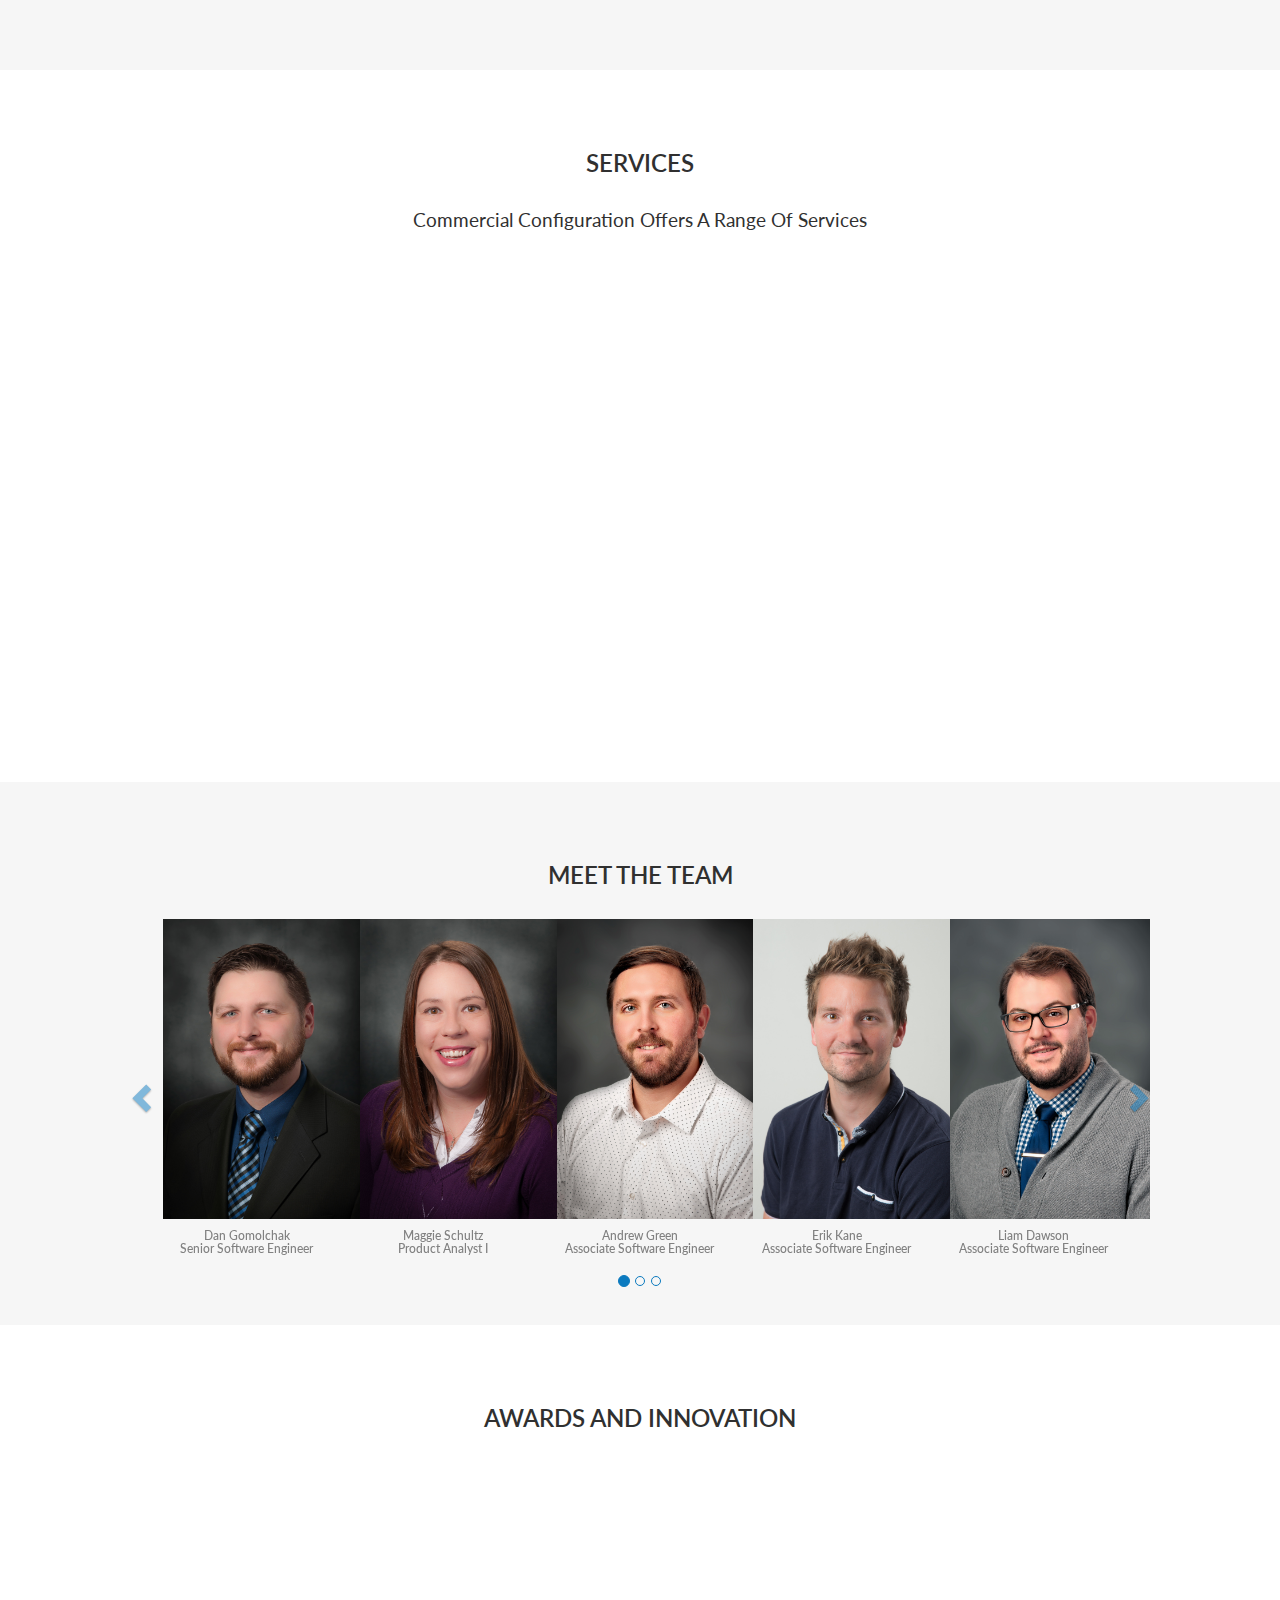
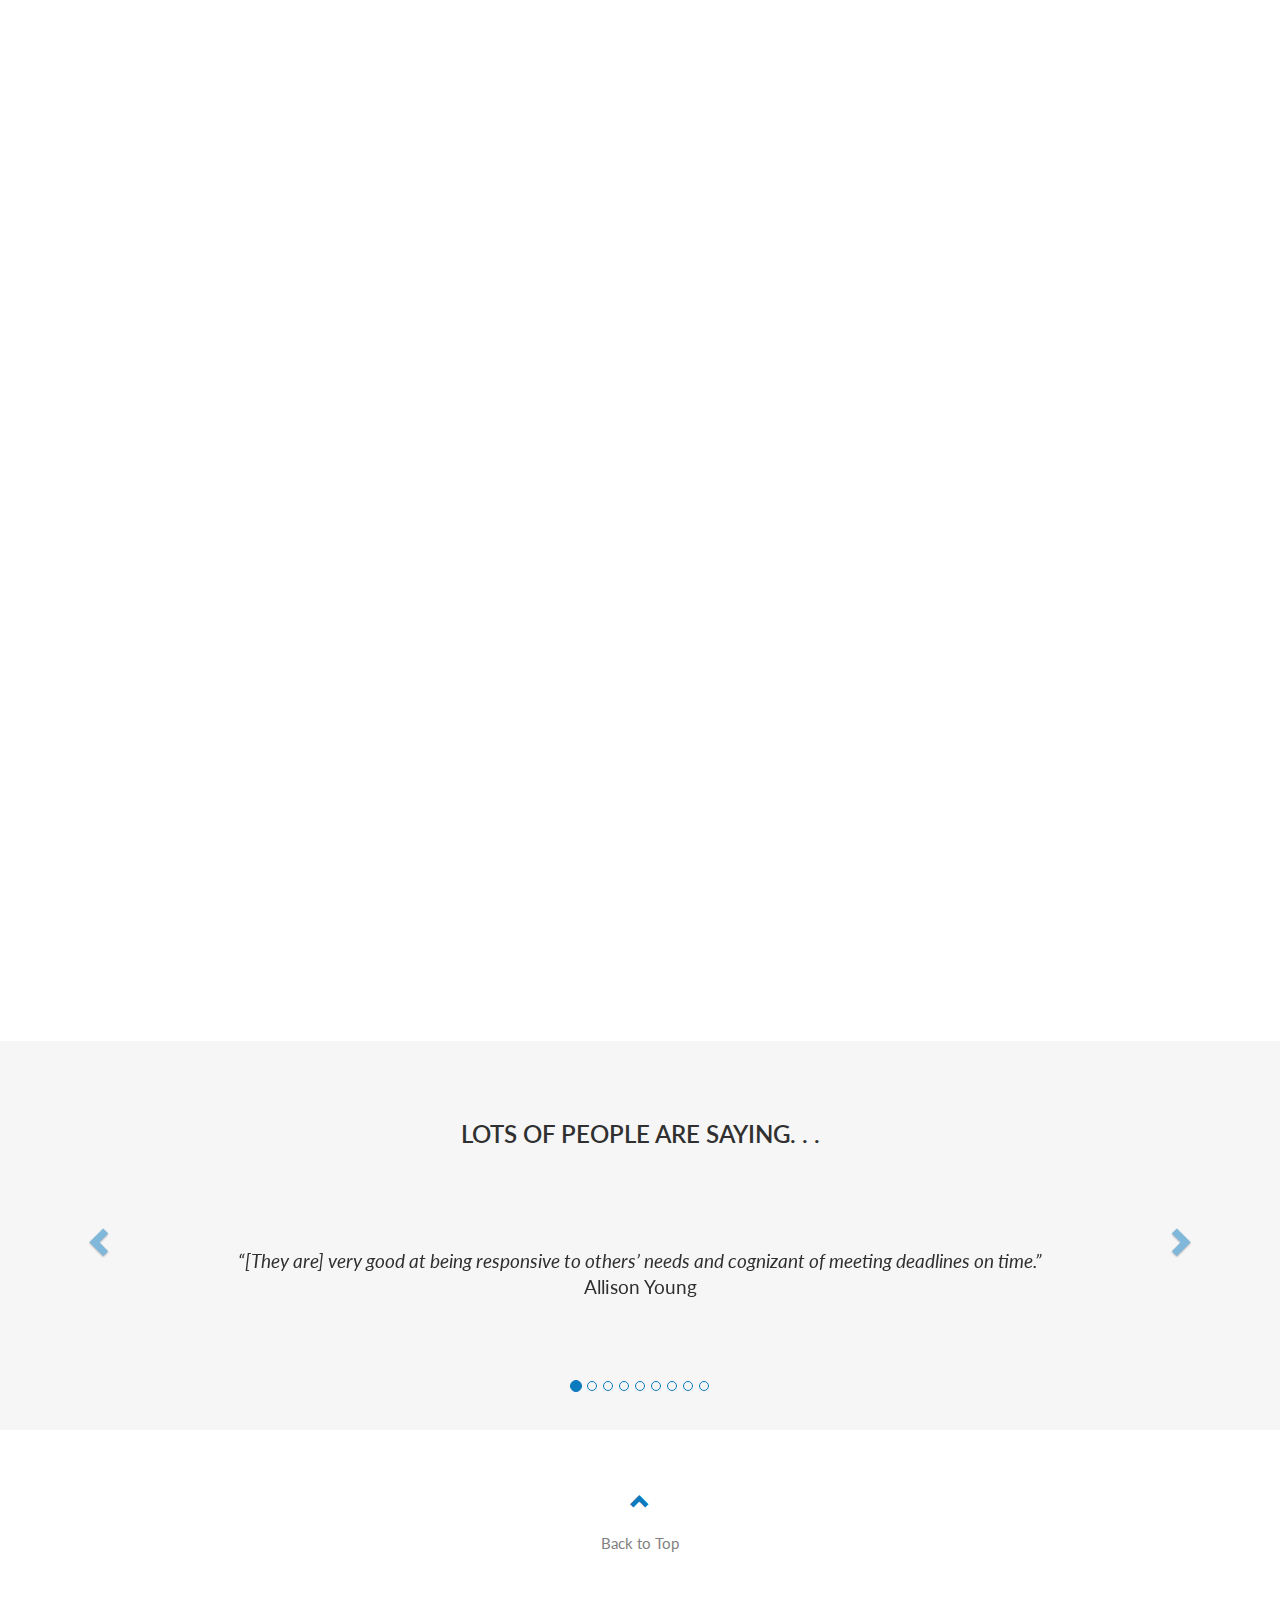
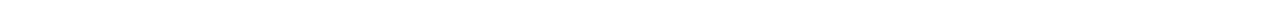
==== commit c989d0c5: "Slight spacing adjustment" ====
--- a/index.html
+++ b/index.html
@@ -62,10 +62,10 @@
 
     <div id="mission" class="container-fluid bg-grey">
         <div class="row">
-            <div class="col-sm-4">
+            <div class="col-sm-3">
                 <span class="glyphicon glyphicon-fire logo slideanim"></span>
             </div>
-            <div class="col-sm-8">
+            <div class="col-sm-9">
                 <h2>MISSION:</h2>
                 <h4>"To provide innovative designs, efficient processes, and reliable solutions for our business and IT partners."</h4>
 				<p> &#9642; Collaborating with our IT and Business Partners, to help build reasonable requirements with the Business and convey the requirements to IT.</p>
@@ -76,10 +76,10 @@
 
     <div id="vision" class="container-fluid bg-grey">
         <div class="row">
-            <div class="col-sm-4">
+            <div class="col-sm-3">
                 <span class="glyphicon glyphicon-eye-open logo slideanim"></span>
             </div>
-            <div class="col-sm-8">
+            <div class="col-sm-9">
                 <h2>VISION:</h2>
                 <h4>"To create a near perfect expERIEnce for our customers."</h4>
                 <p> &#9642; Always making sure to have accurate rates in the systems, and accurate verbiage on the policyholder’s decleration page.</p>
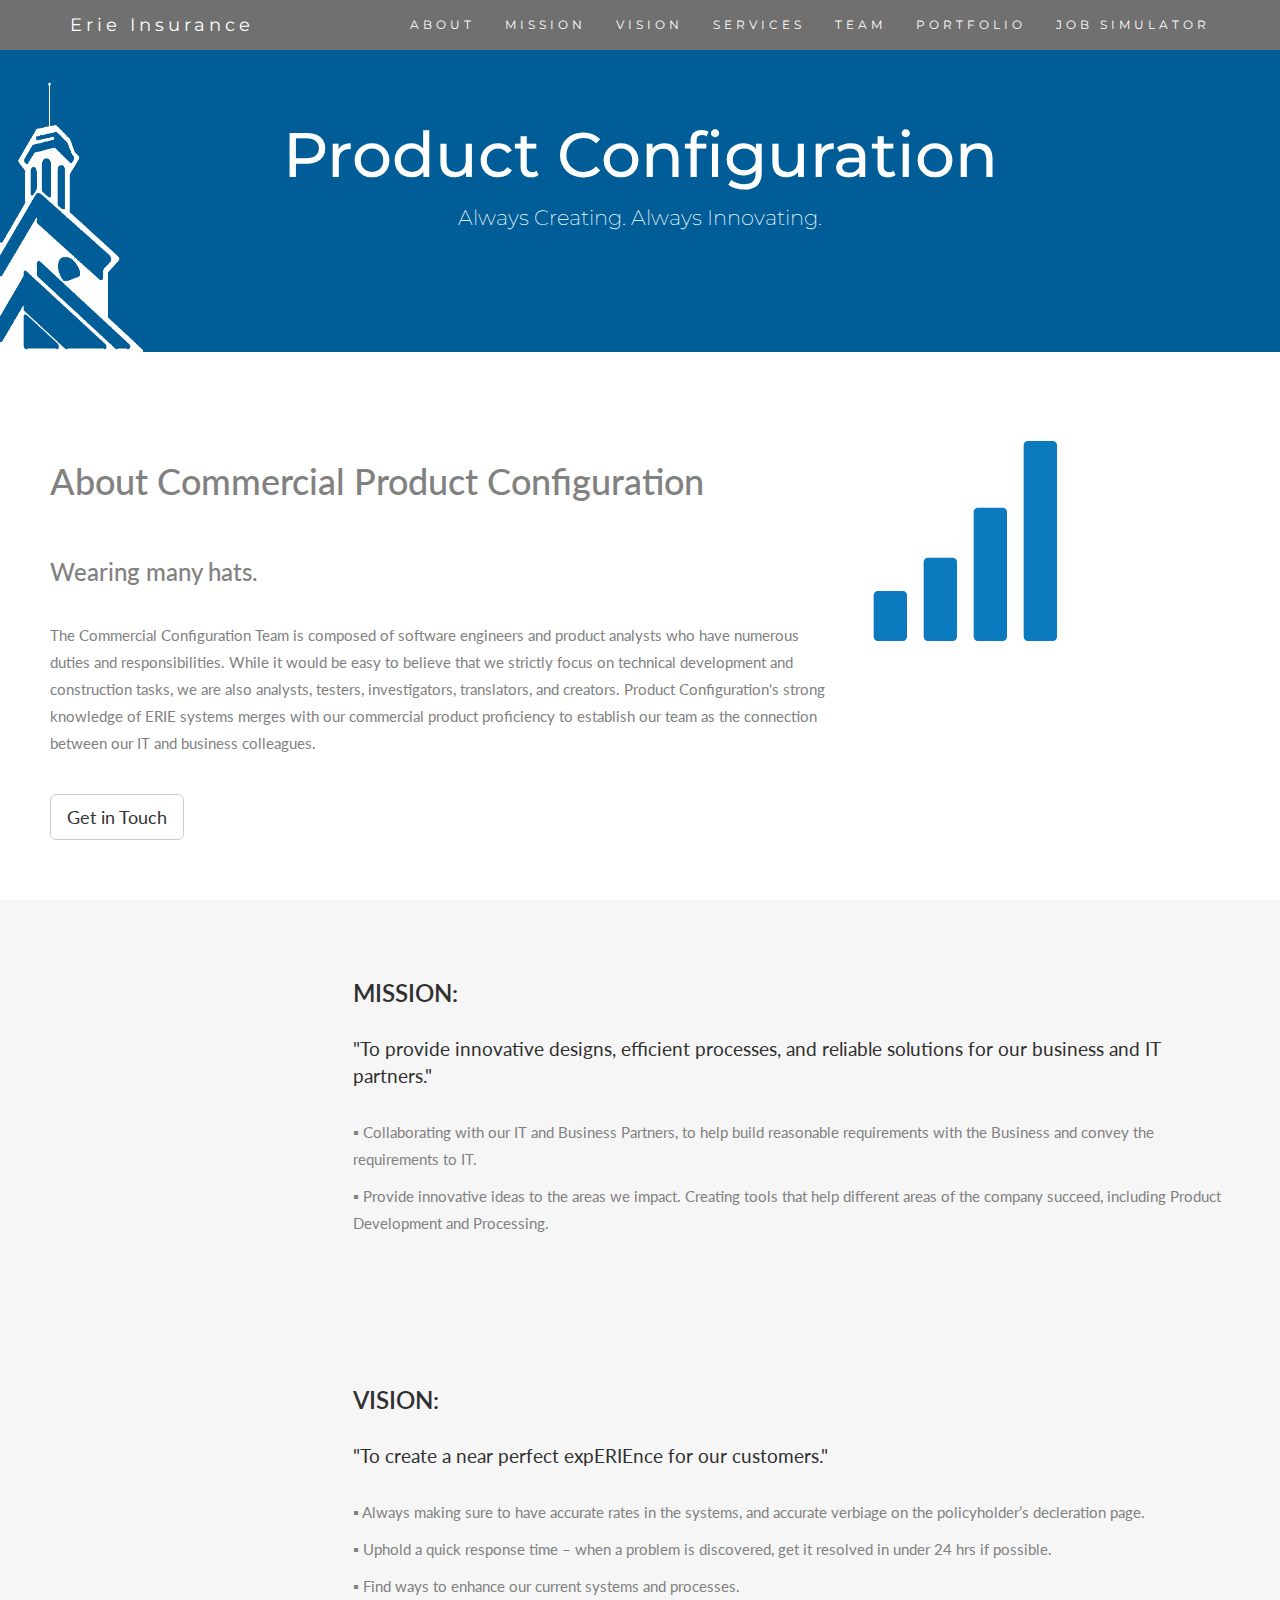
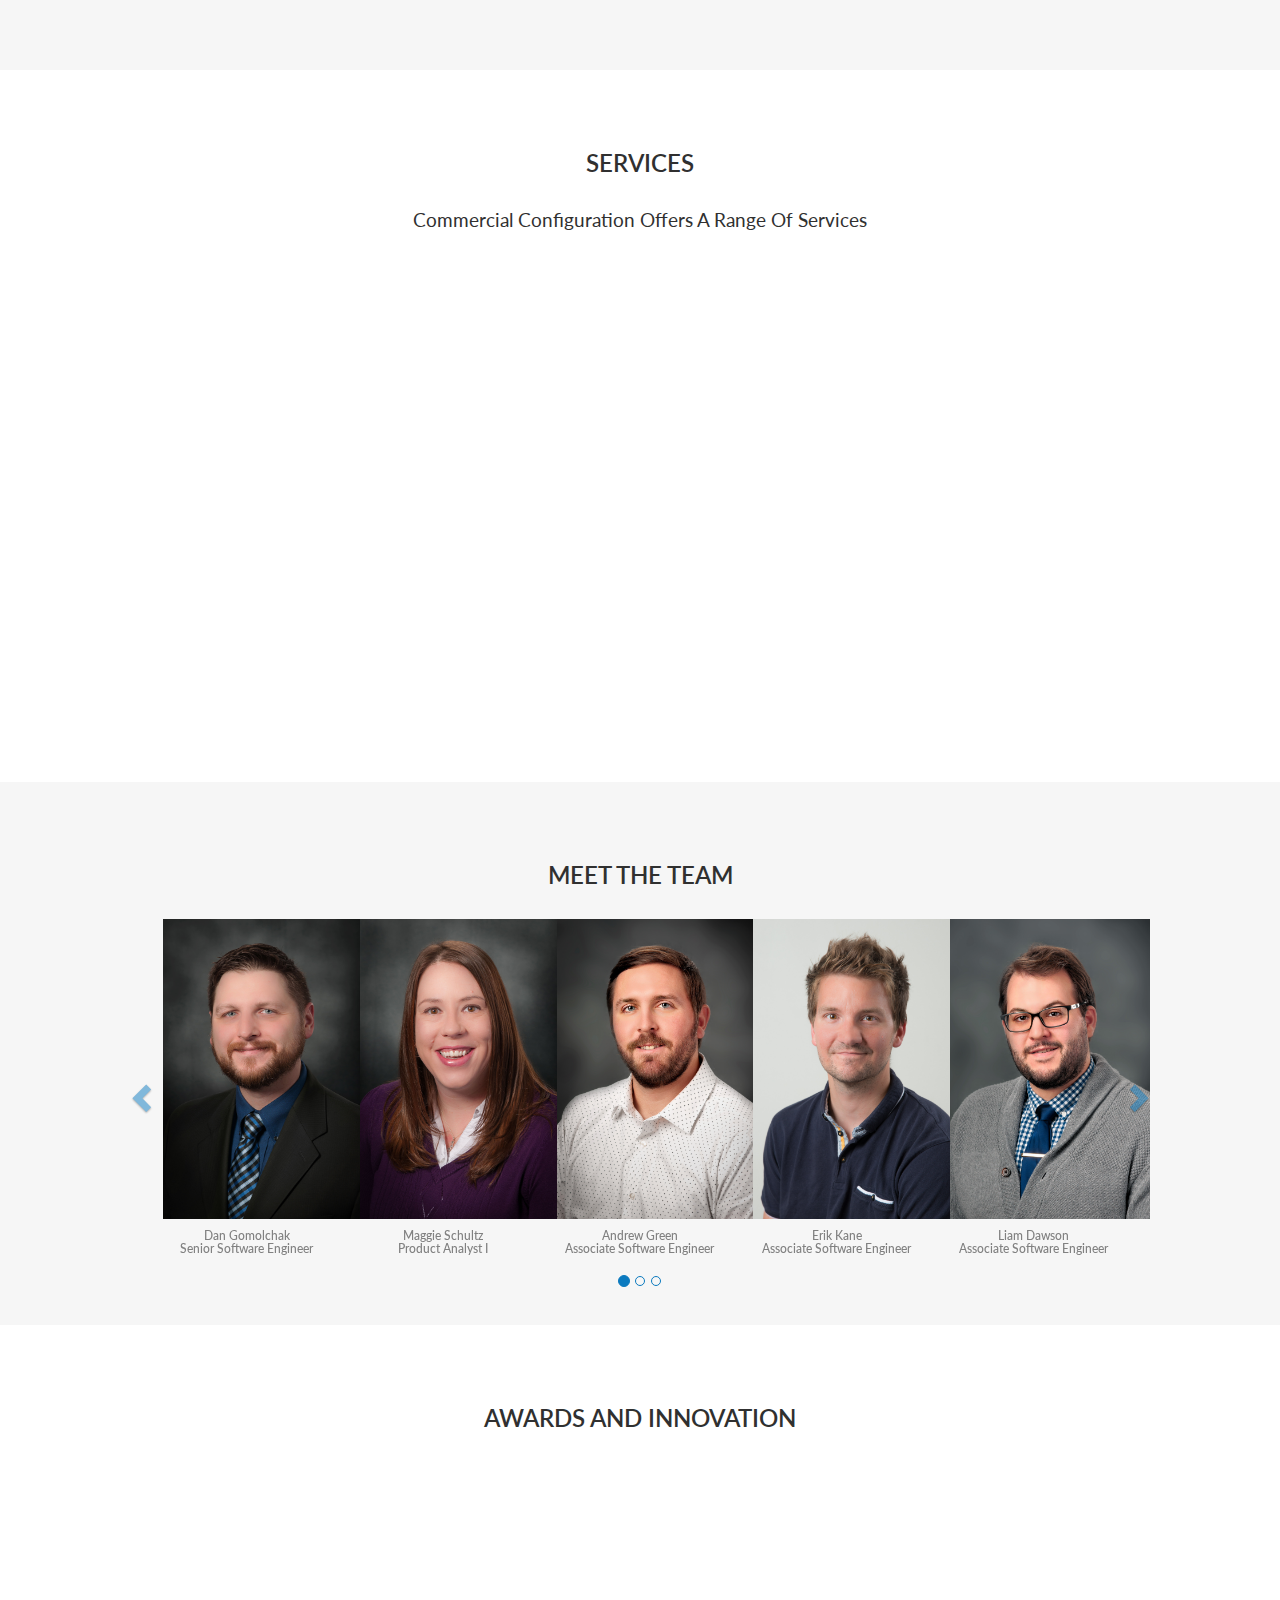
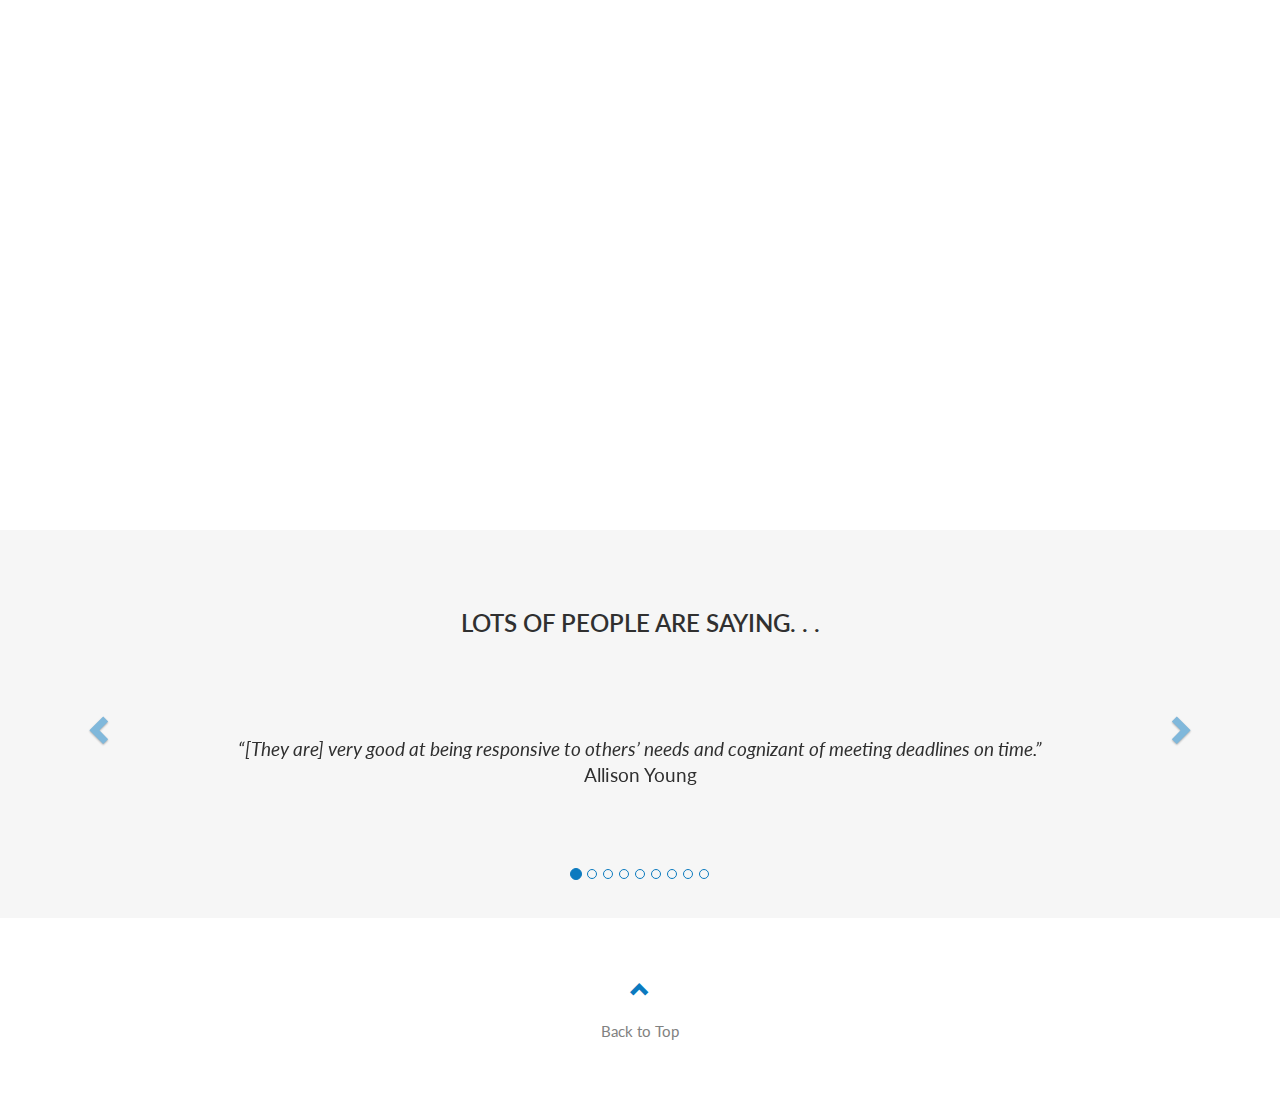
==== commit ad156d0d: "Update to Site Layout, and Kitty Pic" ====
--- a/index.html
+++ b/index.html
@@ -138,7 +138,7 @@
     </div>
 
     <!--Employee Carousel-->
-    <div id="myEmpCarousel" class="carousel slide text-center bg-grey container-fluid" data-ride="carousel">
+    <div id="myEmpCarousel" class="carousel slide text-center bg-grey container-fluid" >
         <h2>Meet The Team</h2>
         <!-- Indicators -->
         <ol class="carousel-indicators">
@@ -241,31 +241,31 @@
     <div id="portfolio" class="container-fluid text-center">
         <h2>Awards and Innovation</h2><br />
         <div class="row text-center slideanim">
-            <div class="col-sm-4">
+            <div class="col-sm-3">
                 <div class="thumbnail">
                     <img src="images/Award_01.jpg" alt="CGI Innovation Award" width="400" height="300">
                     <p><strong>CGI Best in Ratabase Innovation Award</strong></p>
                     <p>Innovative Ratabase design, 2016 & 2019</p>
                 </div>
             </div>
-            <div class="col-sm-4">
+            <div class="col-sm-3">
                 <div class="thumbnail">
                     <img src="images/cgiLogo.jpg" alt="CGI Client Innovation Program" width="400" height="300">
                     <p><strong>CGI Client Innovation Program</strong></p>
                     <p>Contest Winners, 2018 and 2019</p>
                 </div>
             </div>
-            <div class="col-sm-4">
+            <div class="col-sm-3">
                 <div class="thumbnail">
                     <img src="images/Award_03.jpg" alt="2020 Halloween Costume Contest" width="400" height="300">
                     <p><strong>Best Overall Halloween Costume</strong></p>
                     <p>Jordan LaRiccia as Lucifer Morningstar, 2020</p>
                 </div>
             </div>
-			<div class="col-sm-4">
+			<div class="col-sm-3">
                 <div class="thumbnail">
-                    <img src="images/Award_03.jpg" alt="2020 Halloween Costume Contest" width="400" height="300">
-                    <p><strong>Worst Overall Halloween Costume</strong></p>
+                    <img src="images/Award_04.jpg" alt="2020 Halloween Costume Contest" width="400" height="300">
+                    <p><strong>Most Disturbing Halloween Costume</strong></p>
                     <p>Daniel Farina as Kitten, 2020</p>
                 </div>
             </div>
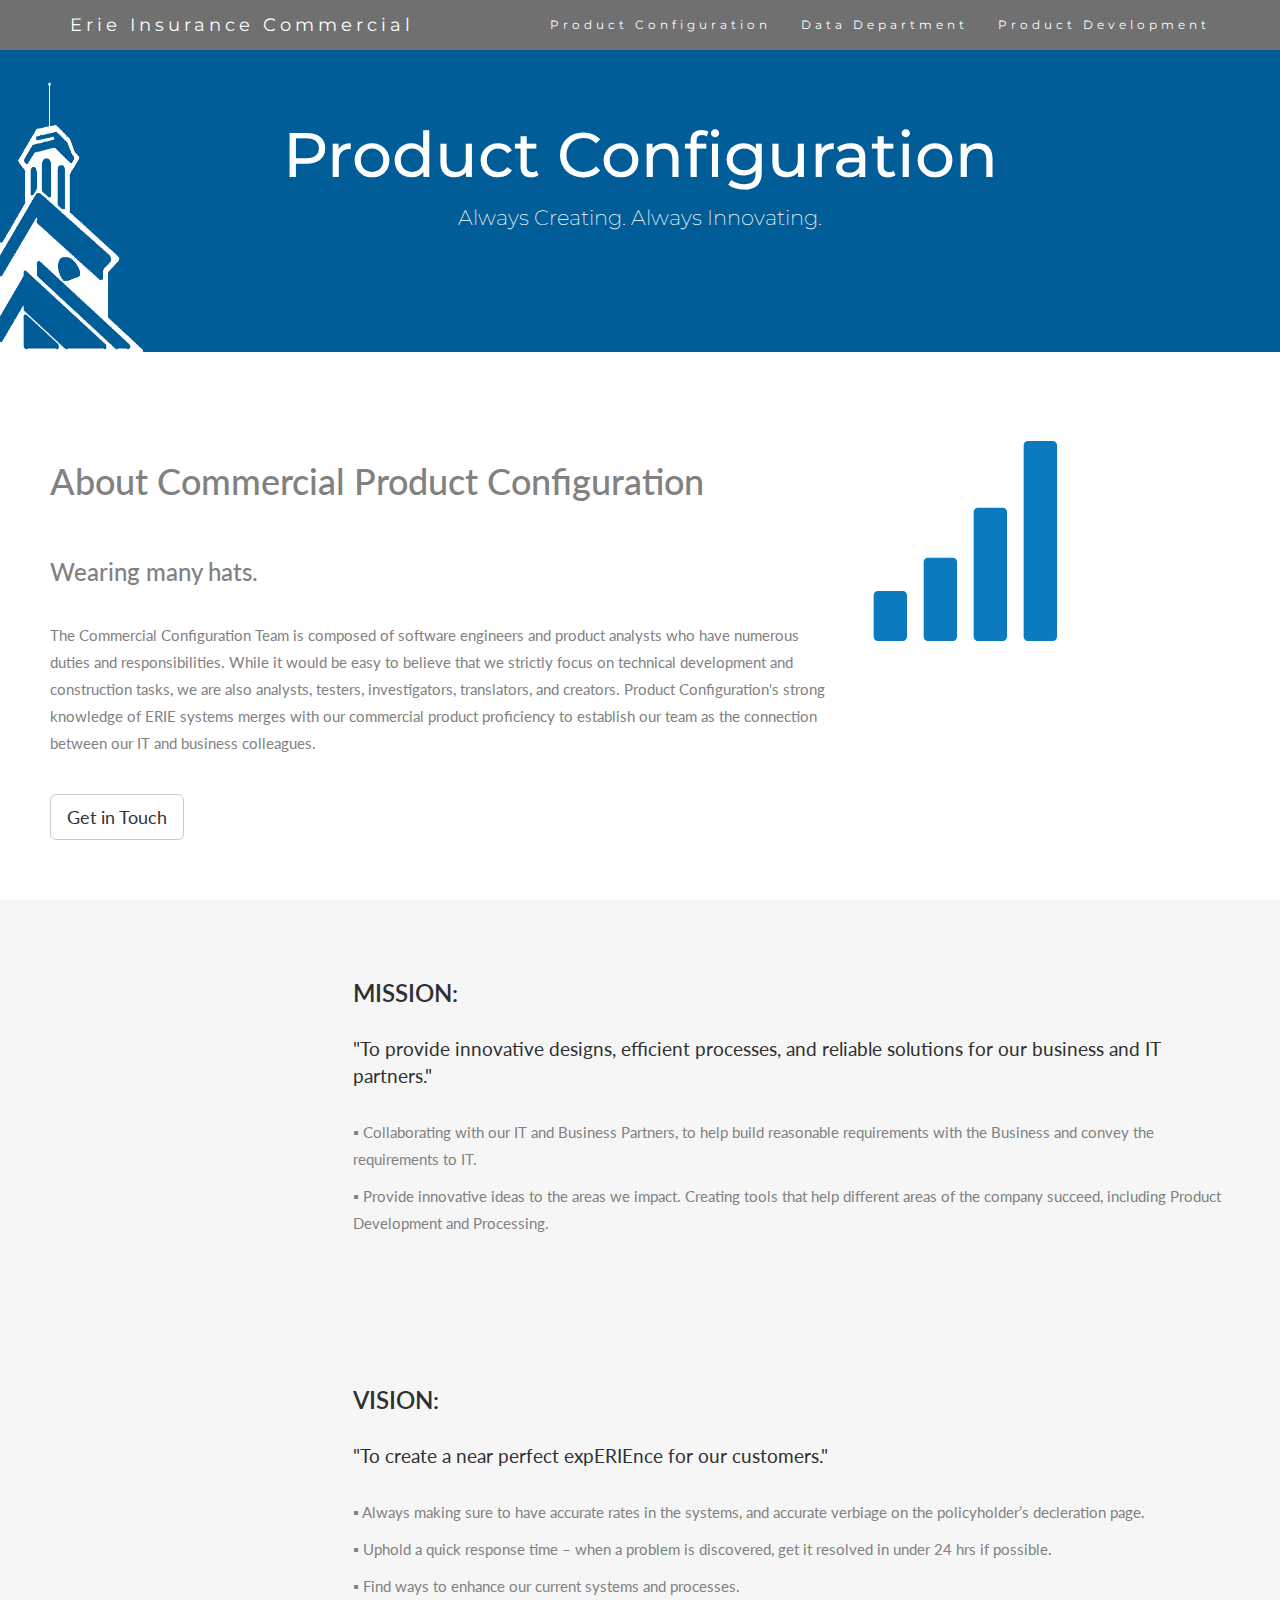
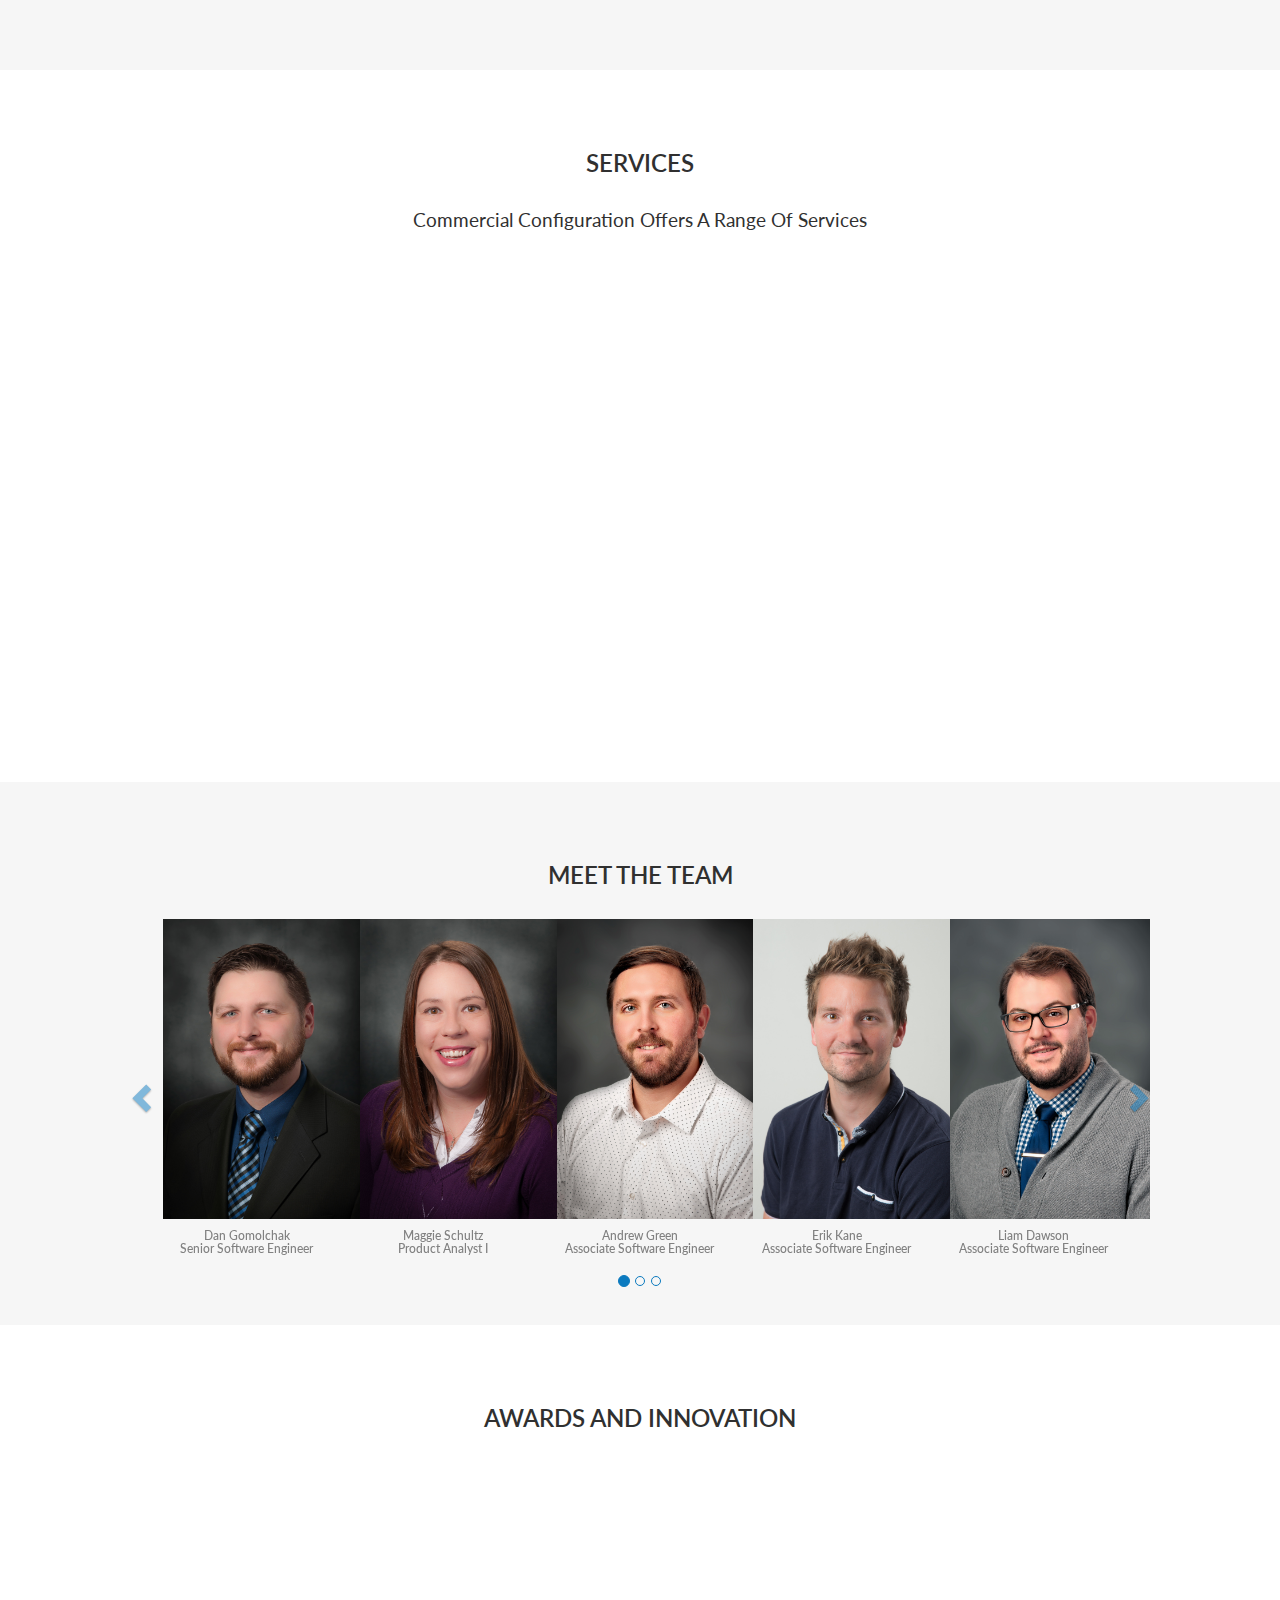
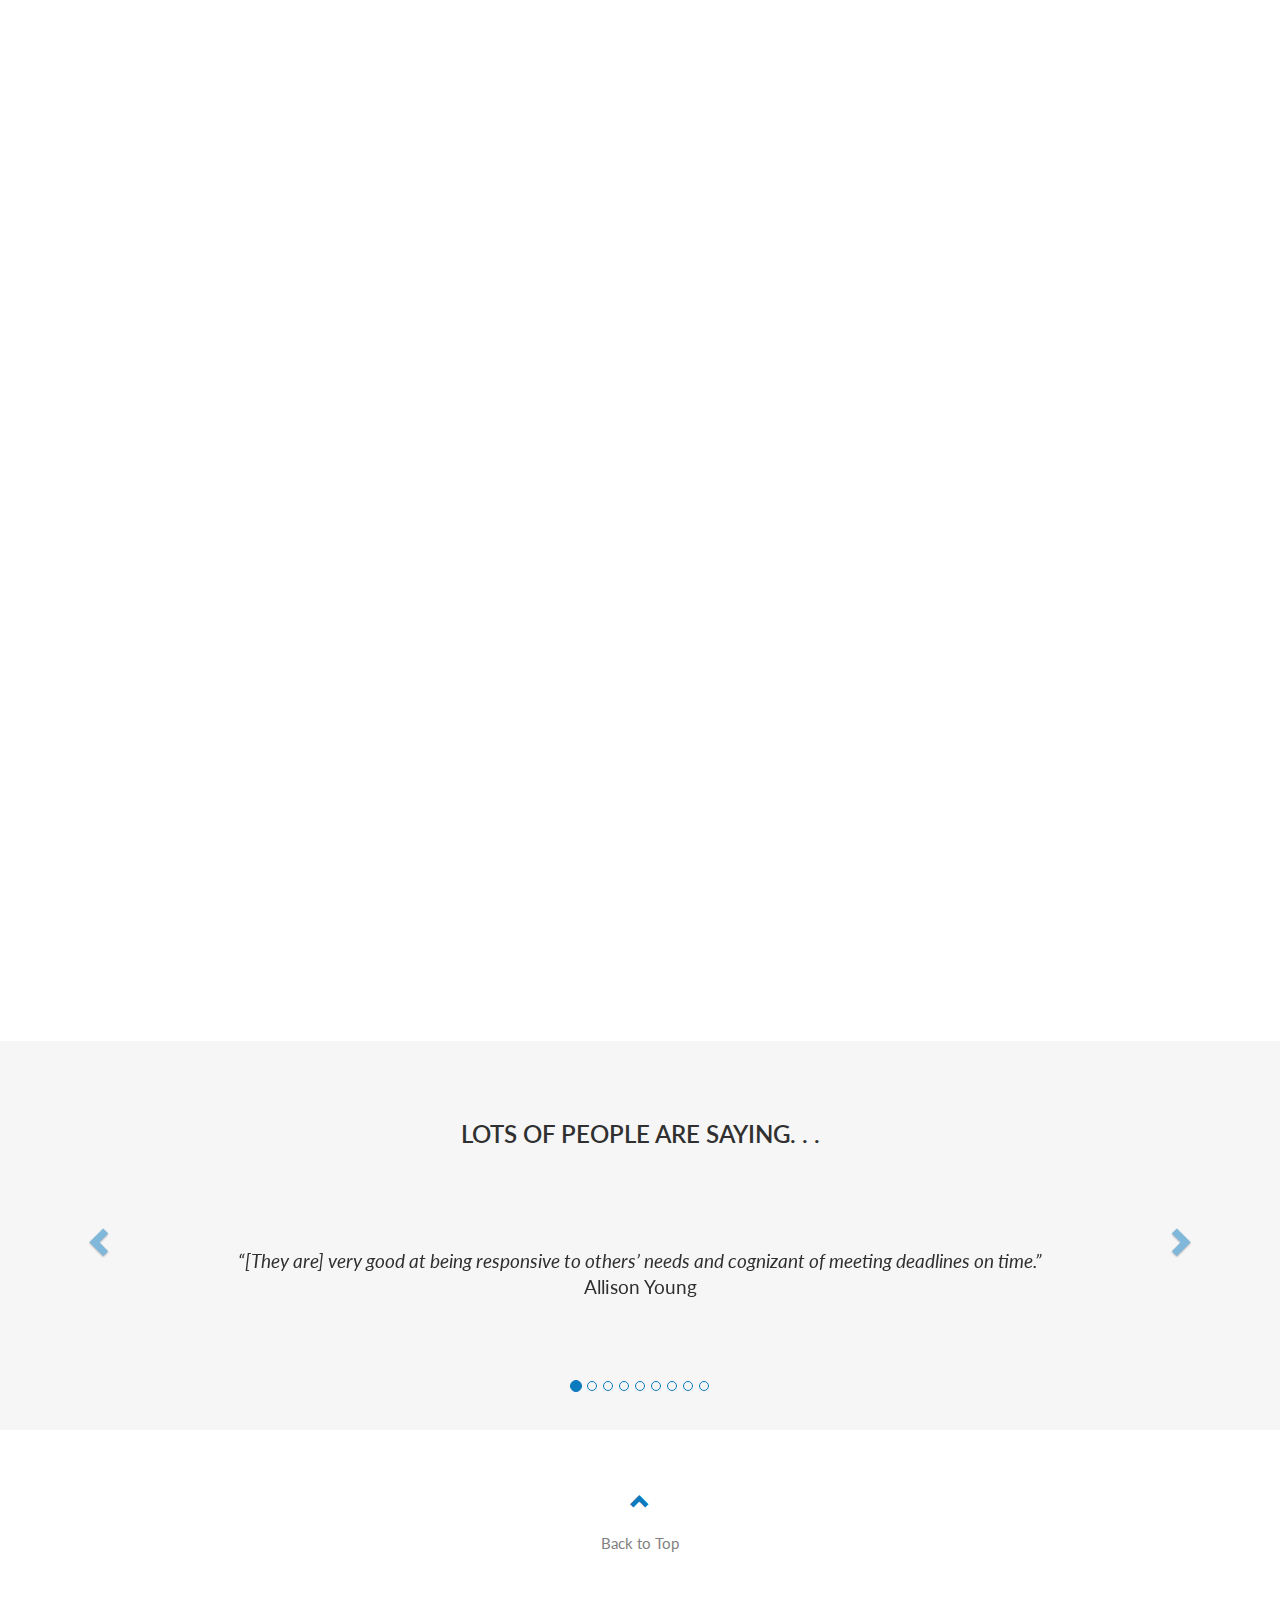
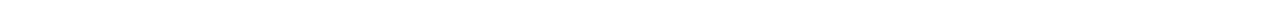
==== commit bf959698: "Other teams pages" ====
--- a/index.html
+++ b/index.html
@@ -24,17 +24,13 @@
                     <span class="icon-bar"></span>
                     <span class="icon-bar"></span>
                 </button>
-                <a class="navbar-brand" href="#myPage">Erie Insurance</a>
+                <a class="navbar-brand" href="#myPage">Erie Insurance Commercial</a>                
             </div>
             <div class="collapse navbar-collapse" id="myNavbar">
                 <ul class="nav navbar-nav navbar-right">
-                    <li><a href="#about">ABOUT</a></li>
-                    <li><a href="#mission">MISSION</a></li>
-                    <li><a href="#vision">VISION</a></li>
-                    <li><a href="#services">SERVICES</a></li>
-                    <li><a href="#myEmpCarousel">TEAM</a></li>
-                    <li><a href="#portfolio">PORTFOLIO</a></li>
-                    <li><a href="">JOB SIMULATOR</a></li>
+                    <li><a href="index.html">Product Configuration</a></li>
+                    <li><a href="DataDepartment.html">Data Department</a></li>
+                    <li><a href="ProductDevelopment.html">Product Development</a></li>                    
                 </ul>
             </div>
         </div>
@@ -138,7 +134,7 @@
     </div>
 
     <!--Employee Carousel-->
-    <div id="myEmpCarousel" class="carousel slide text-center bg-grey container-fluid" >
+    <div id="myEmpCarousel" class="carousel slide text-center bg-grey container-fluid" data-ride="carousel">
         <h2>Meet The Team</h2>
         <!-- Indicators -->
         <ol class="carousel-indicators">
@@ -241,31 +237,31 @@
     <div id="portfolio" class="container-fluid text-center">
         <h2>Awards and Innovation</h2><br />
         <div class="row text-center slideanim">
-            <div class="col-sm-3">
+            <div class="col-sm-4">
                 <div class="thumbnail">
                     <img src="images/Award_01.jpg" alt="CGI Innovation Award" width="400" height="300">
                     <p><strong>CGI Best in Ratabase Innovation Award</strong></p>
                     <p>Innovative Ratabase design, 2016 & 2019</p>
                 </div>
             </div>
-            <div class="col-sm-3">
+            <div class="col-sm-4">
                 <div class="thumbnail">
                     <img src="images/cgiLogo.jpg" alt="CGI Client Innovation Program" width="400" height="300">
                     <p><strong>CGI Client Innovation Program</strong></p>
                     <p>Contest Winners, 2018 and 2019</p>
                 </div>
             </div>
-            <div class="col-sm-3">
+            <div class="col-sm-4">
                 <div class="thumbnail">
                     <img src="images/Award_03.jpg" alt="2020 Halloween Costume Contest" width="400" height="300">
                     <p><strong>Best Overall Halloween Costume</strong></p>
                     <p>Jordan LaRiccia as Lucifer Morningstar, 2020</p>
                 </div>
             </div>
-			<div class="col-sm-3">
+			<div class="col-sm-4">
                 <div class="thumbnail">
-                    <img src="images/Award_04.jpg" alt="2020 Halloween Costume Contest" width="400" height="300">
-                    <p><strong>Most Disturbing Halloween Costume</strong></p>
+                    <img src="images/Award_03.jpg" alt="2020 Halloween Costume Contest" width="400" height="300">
+                    <p><strong>Worst Overall Halloween Costume</strong></p>
                     <p>Daniel Farina as Kitten, 2020</p>
                 </div>
             </div>
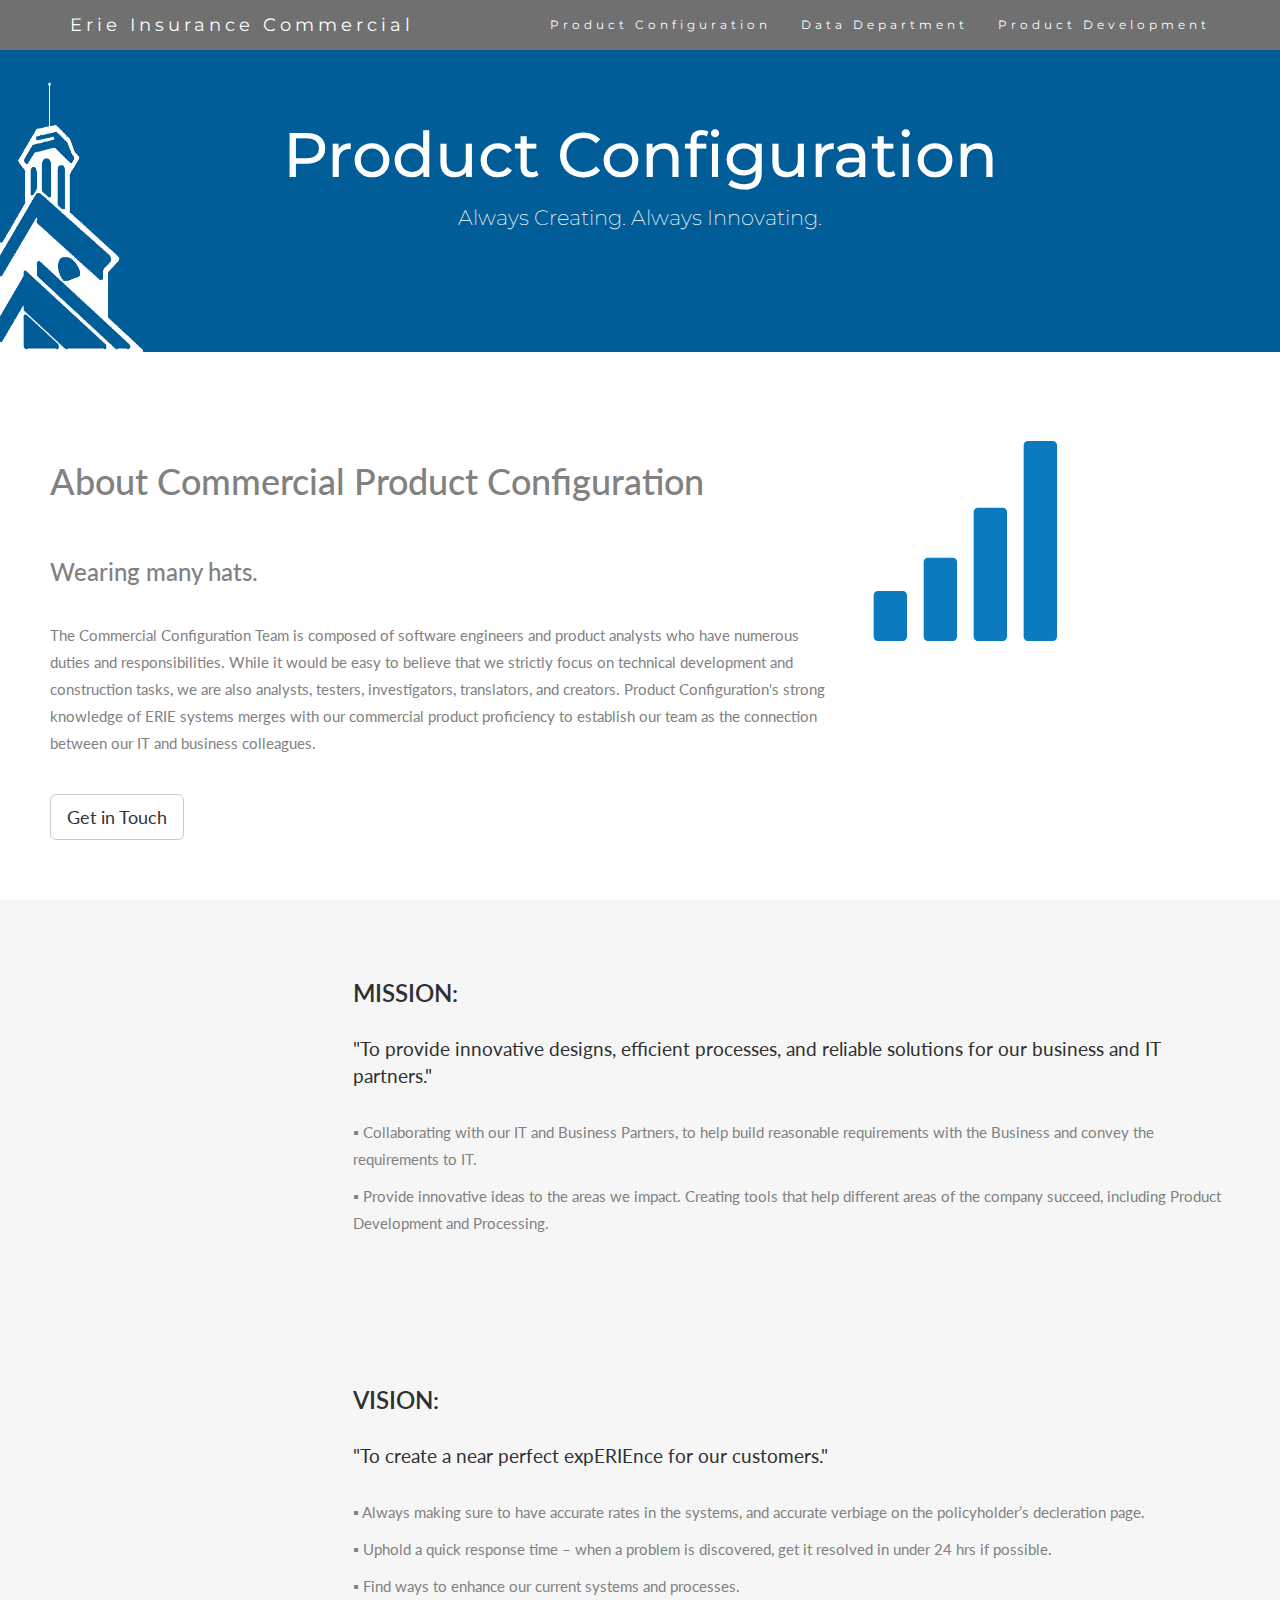
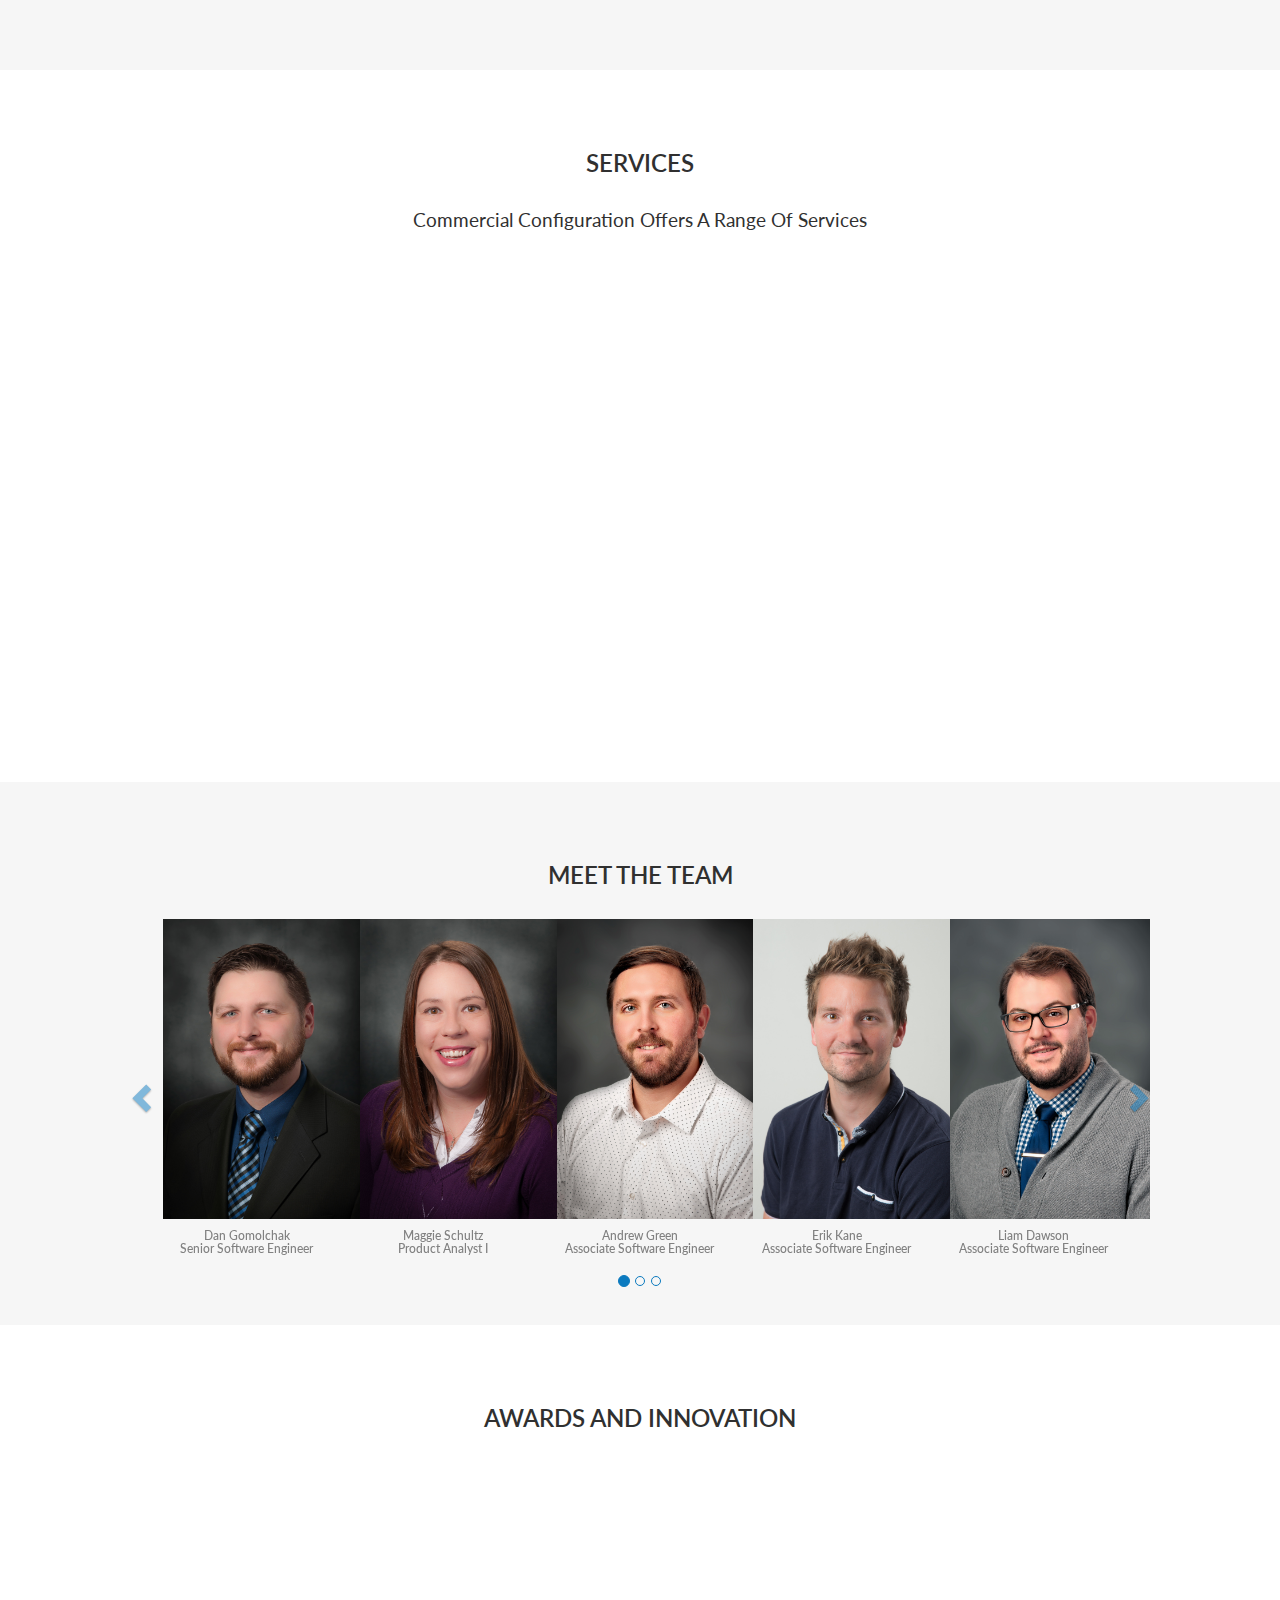
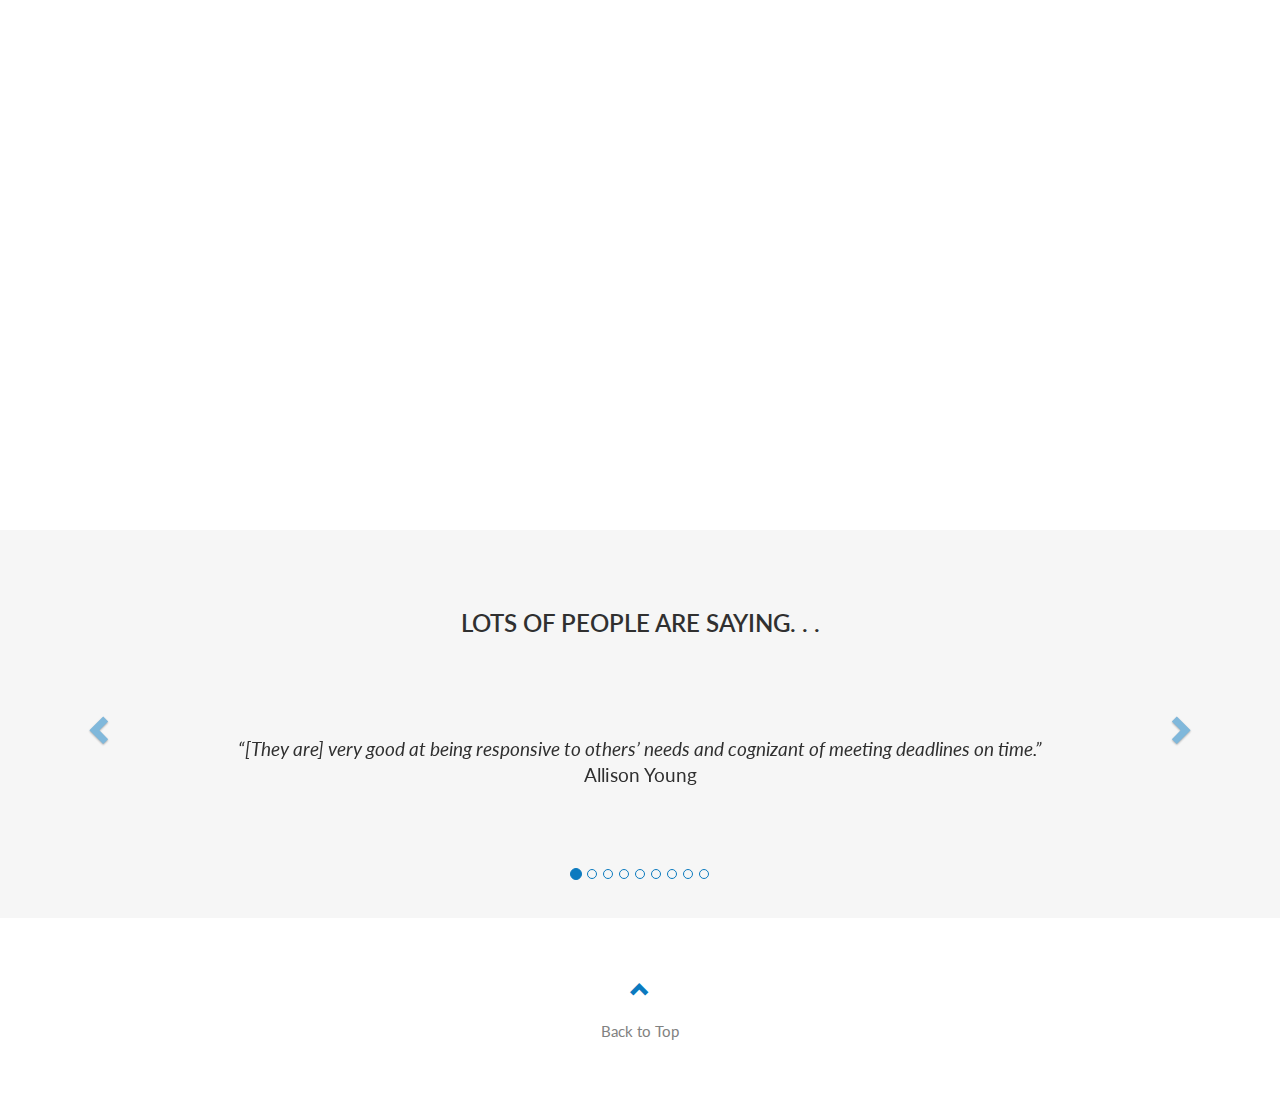
==== commit 890d1b65: "Merge pull request #6 from rLangley/main" ====
--- a/index.html
+++ b/index.html
@@ -134,7 +134,7 @@
     </div>
 
     <!--Employee Carousel-->
-    <div id="myEmpCarousel" class="carousel slide text-center bg-grey container-fluid" data-ride="carousel">
+    <div id="myEmpCarousel" class="carousel slide text-center bg-grey container-fluid" >
         <h2>Meet The Team</h2>
         <!-- Indicators -->
         <ol class="carousel-indicators">
@@ -237,31 +237,31 @@
     <div id="portfolio" class="container-fluid text-center">
         <h2>Awards and Innovation</h2><br />
         <div class="row text-center slideanim">
-            <div class="col-sm-4">
+            <div class="col-sm-3">
                 <div class="thumbnail">
                     <img src="images/Award_01.jpg" alt="CGI Innovation Award" width="400" height="300">
                     <p><strong>CGI Best in Ratabase Innovation Award</strong></p>
                     <p>Innovative Ratabase design, 2016 & 2019</p>
                 </div>
             </div>
-            <div class="col-sm-4">
+            <div class="col-sm-3">
                 <div class="thumbnail">
                     <img src="images/cgiLogo.jpg" alt="CGI Client Innovation Program" width="400" height="300">
                     <p><strong>CGI Client Innovation Program</strong></p>
                     <p>Contest Winners, 2018 and 2019</p>
                 </div>
             </div>
-            <div class="col-sm-4">
+            <div class="col-sm-3">
                 <div class="thumbnail">
                     <img src="images/Award_03.jpg" alt="2020 Halloween Costume Contest" width="400" height="300">
                     <p><strong>Best Overall Halloween Costume</strong></p>
                     <p>Jordan LaRiccia as Lucifer Morningstar, 2020</p>
                 </div>
             </div>
-			<div class="col-sm-4">
+			<div class="col-sm-3">
                 <div class="thumbnail">
-                    <img src="images/Award_03.jpg" alt="2020 Halloween Costume Contest" width="400" height="300">
-                    <p><strong>Worst Overall Halloween Costume</strong></p>
+                    <img src="images/Award_04.jpg" alt="2020 Halloween Costume Contest" width="400" height="300">
+                    <p><strong>Most Disturbing Halloween Costume</strong></p>
                     <p>Daniel Farina as Kitten, 2020</p>
                 </div>
             </div>
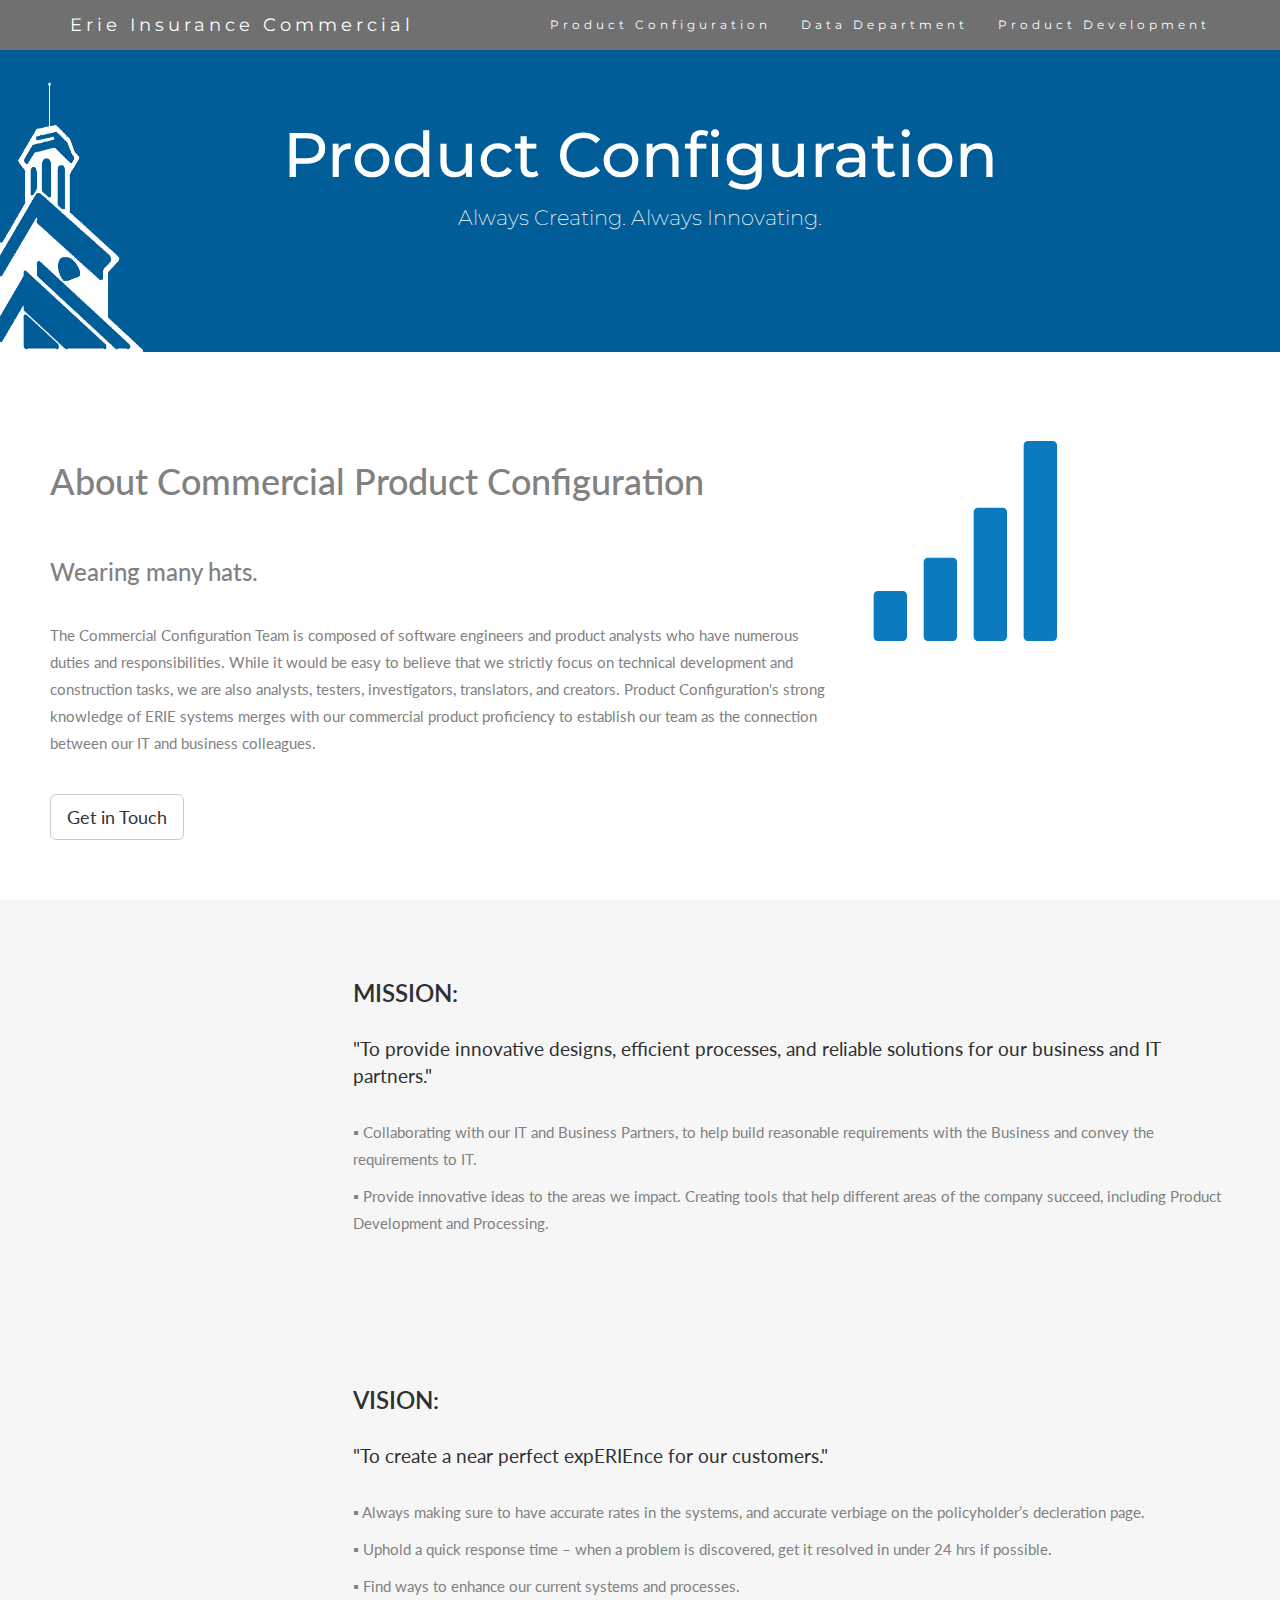
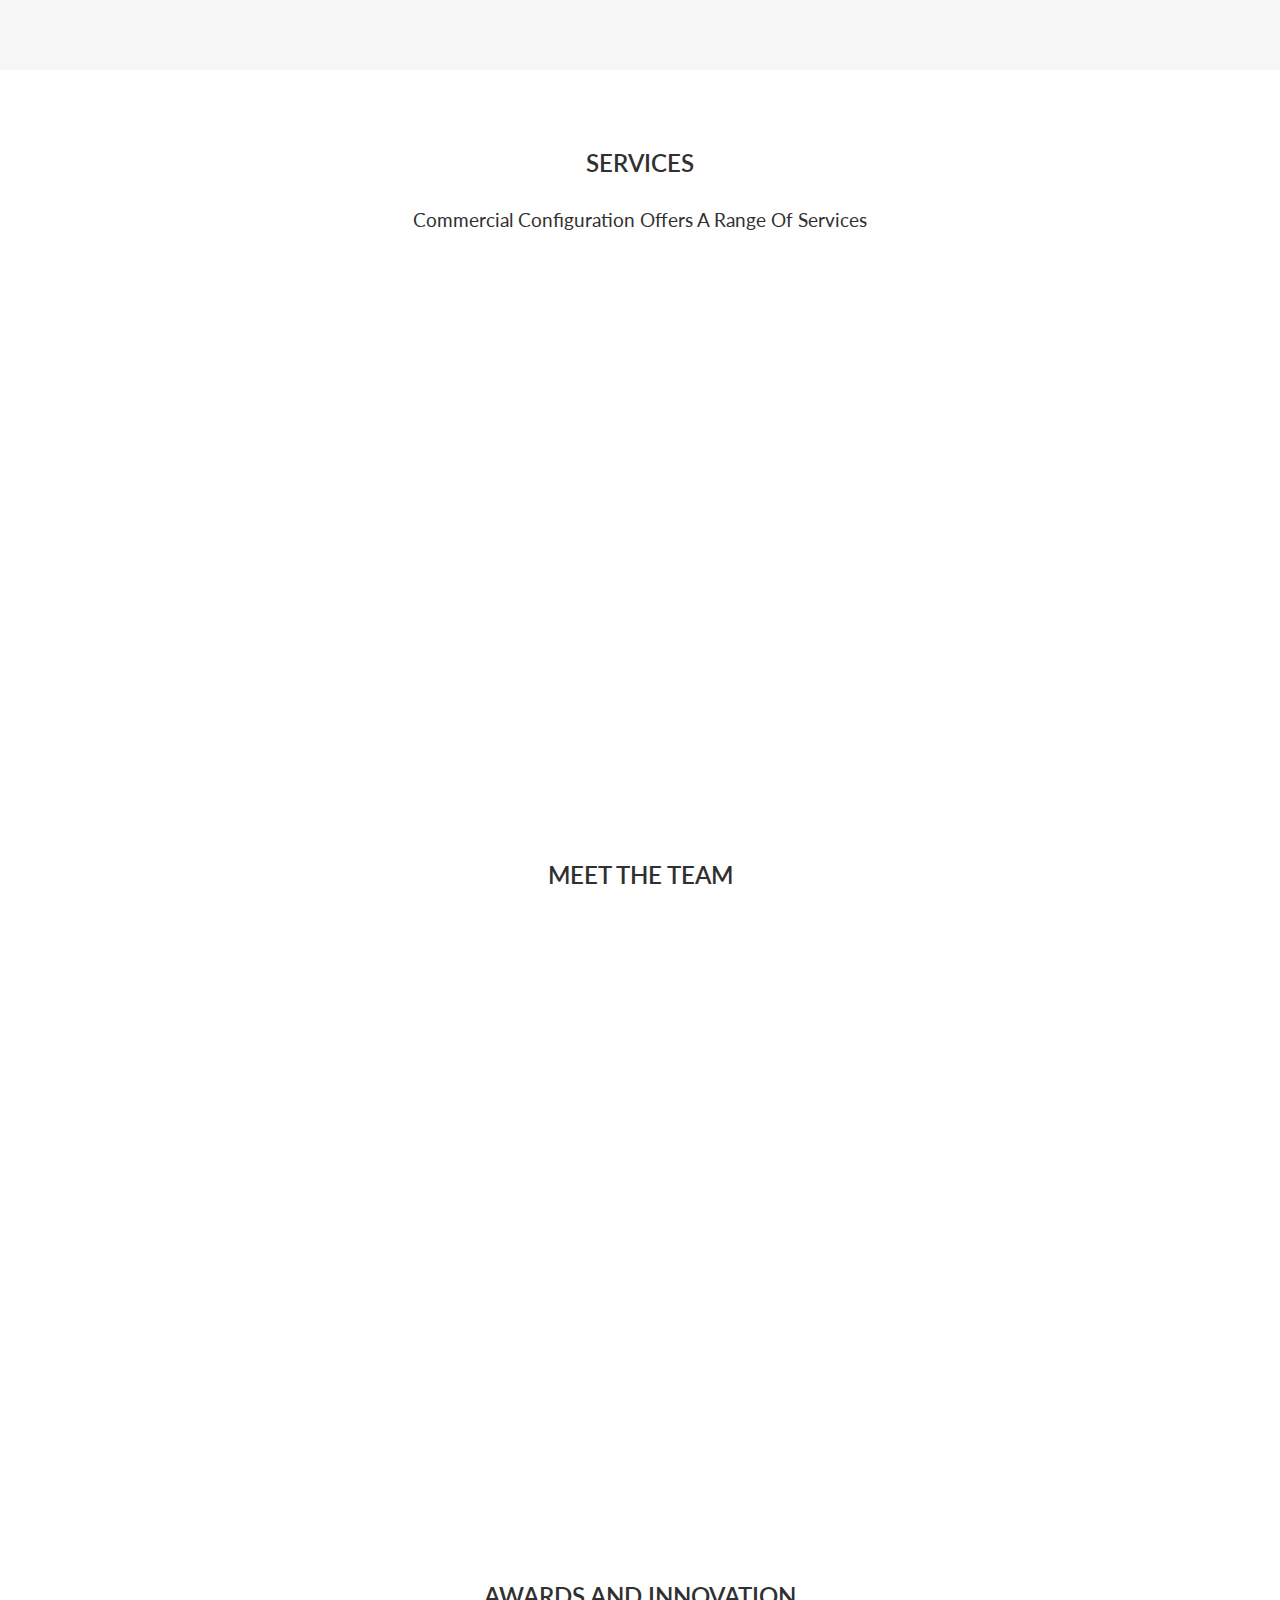
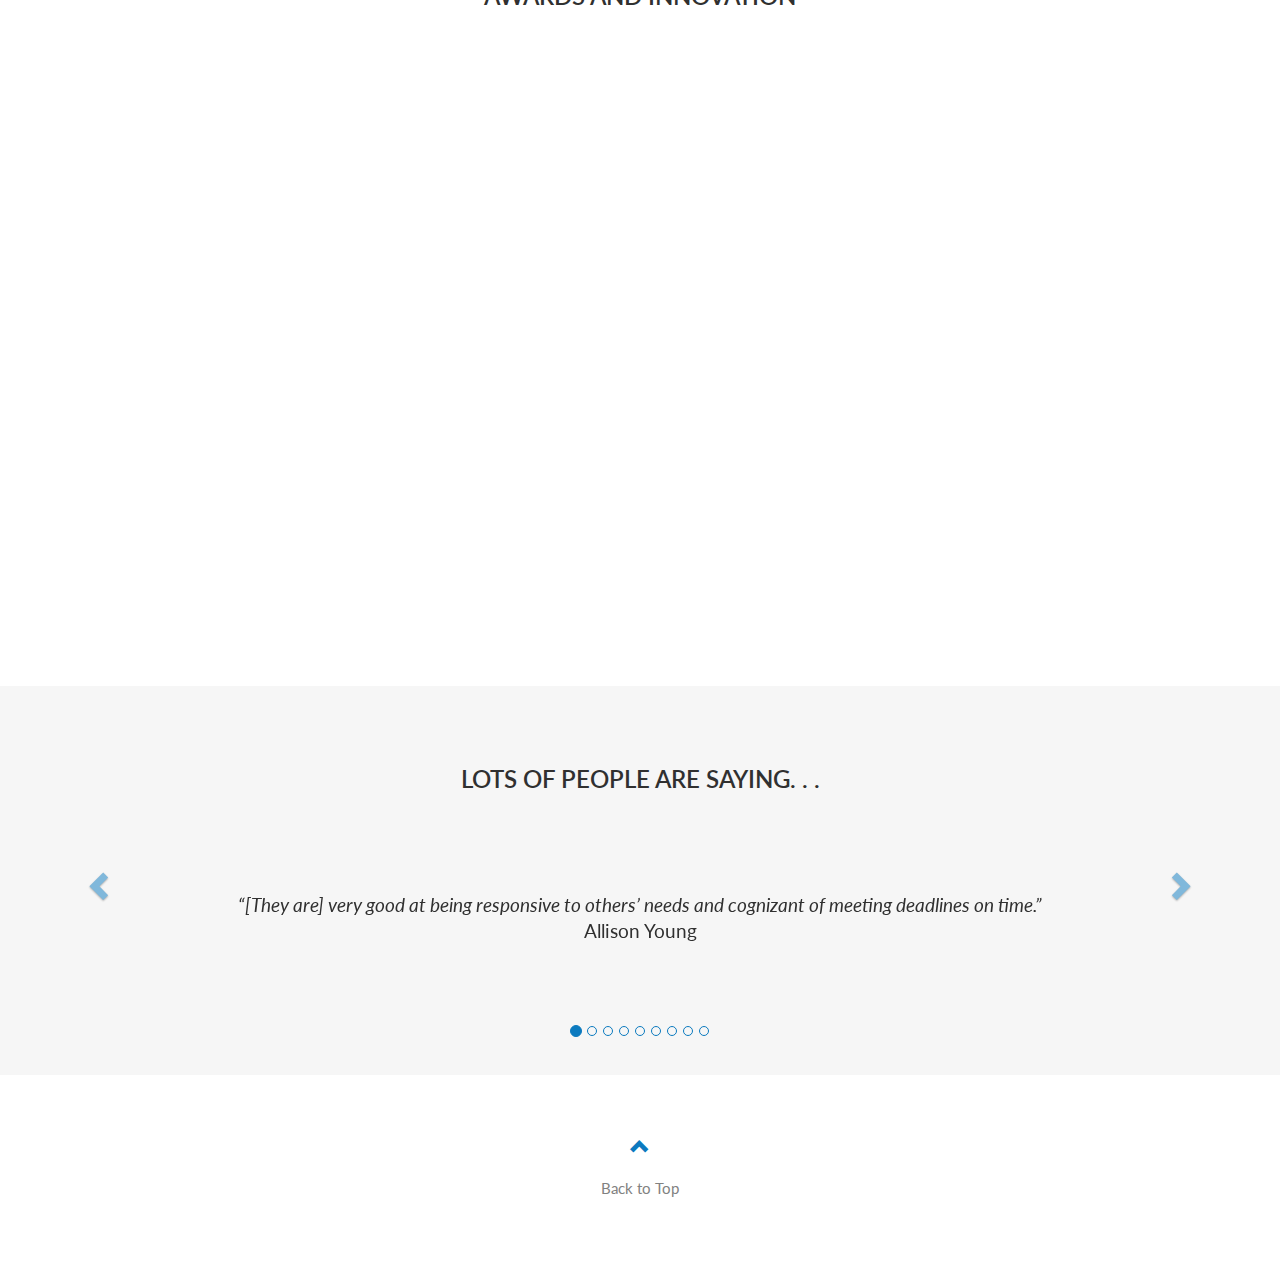
==== commit d6d2fb40: "empl hierarchy" ====
--- a/index.html
+++ b/index.html
@@ -126,143 +126,55 @@
             </div>
             <div class="col-sm-4">
                 <span class="glyphicon glyphicon-scale logo-small"></span>
-                <h4>WEIGHT LOSS</h4>
+                <h4>Healthy Challenges</h4>
 				<h5>&#9642; The only losing we do is the good kind</h5>
 				<h5>&#9642; Collectively weight lost 1 cubic ton</h5>
             </div>
         </div>
     </div>
 
-    <!--Employee Carousel-->
-    <div id="myEmpCarousel" class="carousel slide text-center bg-grey container-fluid" >
-        <h2>Meet The Team</h2>
-        <!-- Indicators -->
-        <ol class="carousel-indicators">
-            <li data-target="#myEmpCarousel" data-slide-to="0" class="active"></li>
-            <li data-target="#myEmpCarousel" data-slide-to="1"></li>
-            <li data-target="#myEmpCarousel" data-slide-to="2"></li>
-        </ol>
-
-        <!-- Wrapper for slides -->
-        <div class="carousel-inner" role="listbox">
-            <div class="item active">
-                <div class="col-xs-1"></div>
-                <div class="col-xs-2">
-                    <img class="headshot" alt="Gomo" src="images/Gomolchak.jpg" />
-                    <h6>Dan Gomolchak<br><span>Senior Software Engineer</span></h6>
-                </div>
-                <div class="col-xs-2">
-                    <img class="headshot" alt="Maggie" src="images/Schultz.jpg" />
-                    <h6>Maggie Schultz<br><span>Product Analyst I</span></h6>
-                </div>
-                <div class="col-xs-2">
-                    <img class="headshot" alt="Andrew" src="images/Greene.jpg" />
-                    <h6>Andrew Green<br><span>Associate Software Engineer</span></h6>
-                </div>
-                <div class="col-xs-2">
-                    <img class="headshot" alt="Erik" src="images/Kane.jpg"/>
-                    <h6>Erik Kane<br><span>Associate Software Engineer</span></h6>
-                </div>
-                <div class="col-xs-2">
-                    <img class="headshot" alt="Liam" src="images/Dawson.jpg" />
-                    <h6>Liam Dawson<br><span>Associate Software Engineer</span></h6>
-                </div>
-            </div>
-			
-			<div class="item">
-                <div class="col-xs-1"></div>
-
-				<div class="col-xs-2">
-                    <img class="headshot" alt="Mel" src="images/Hill.jpg" />
-                    <h6>Melanie Hill<br><span>Product Analyst II</span></h6>
-                </div>
-				<div class="col-xs-2">
-                    <img class="headshot" alt="Gabe" src="images/Gadley.jpg" />
-                    <h6>Gabe Gadley<br><span>Software Engineer</span></h6>
-                </div>
-                <div class="col-xs-2">
-                    <img class="headshot" alt="Jordan" src="images/LaRiccia.jpg" />
-                    <h6>Jordan LaRiccia<br><span>Associate Software Engineer</span></h6>
-                </div>
-                <div class="col-xs-2">
-                    <img class="headshot" alt="Ross" src="images/Langley.jpg" />
-                    <h6>Ross Langley<br><span>Associate Software Engineer</span></h6>
-                </div>            
-                <div class="col-xs-2">
-                    <img class="headshot" alt="Farina" src="images/Farina.jpg" />
-                    <h6>Dan Farina<br><span>Senior Software Engineer</span></h6>
-                </div>
-			</div>
-			
-			<div class="item">
-				<div class="col-xs-1"></div>
-                <div class="col-xs-2">
-                    <img class="headshot" alt="Mike" src="images/Iadeluca.jpg" />
-                    <h6>Mike Iadeluca<br><span>Associate Software Engineer</span></h6>
-                </div>
-                <div class="col-xs-2">
-                    <img class="headshot" alt="Patrick" src="images/Staab.jpg" />
-                    <h6>Patrick Staab<br><span>Associate Software Engineer</span></h6>
-                </div>
-                <div class="col-xs-2">
-                    <img class="headshot" alt="April" src="images/Dropsho.jpg" />
-                    <h6>April Dropsho<br><span>Product Analyst II</span></h6>
-                </div>
-                <div class="col-xs-2">
-                    <img class="headshot" alt="Kim" src="images/Pacileo.jpg" />
-                    <h6>Kim Pacileo<br><span>Product Analyst I</span></h6>
-                </div>
-				
-                <!-- 
-				<div class="col-xs-2">
-                    <img class="headshot" alt="Peg and Bot" src="" />
-                    <h4>Sombath Inthavong and Peg Proba<br><span>Product Rating and Analytics Managers</span></h4>
-                </div> -->
-            </div> 
-
-            <!-- Left and right controls -->
-
-            <a class="left carousel-control" href="#myEmpCarousel" role="button" data-slide="prev">
-                <span class="glyphicon glyphicon-chevron-left" aria-hidden="true"></span>
-                <span class="sr-only">Previous</span>
-            </a>
-            <a class="right carousel-control" href="#myEmpCarousel" role="button" data-slide="next">
-                <span class="glyphicon glyphicon-chevron-right" aria-hidden="true"></span>
-                <span class="sr-only">Next</span>
-            </a>
-        </div>
-    </div>
+    <!--Employees Carousel-->
+    <div id="portfolio" class="container-fluid text-center">
+        <h2>Meet the Team</h2><br />
+        <div class="row text-center slideanim">
+            <div class="col-sm-4">
+                <div class="thumbnail">
+                    <img src="images/Config1.jpg" alt="Config1">                                       
+                </div>
+            </div>
+            <div class="col-sm-4">
+                <div class="thumbnail">
+                    <img src="images/config2.JPG" alt="Config2">                                        
+                </div>
+            </div>            
+        </div>
+        <br />
+    </div>
+
 
     <!-- Container (Portfolio Section) -->
     <div id="portfolio" class="container-fluid text-center">
         <h2>Awards and Innovation</h2><br />
         <div class="row text-center slideanim">
-            <div class="col-sm-3">
+            <div class="col-sm-4">
                 <div class="thumbnail">
                     <img src="images/Award_01.jpg" alt="CGI Innovation Award" width="400" height="300">
                     <p><strong>CGI Best in Ratabase Innovation Award</strong></p>
                     <p>Innovative Ratabase design, 2016 & 2019</p>
                 </div>
             </div>
-            <div class="col-sm-3">
+            <div class="col-sm-4">
                 <div class="thumbnail">
                     <img src="images/cgiLogo.jpg" alt="CGI Client Innovation Program" width="400" height="300">
                     <p><strong>CGI Client Innovation Program</strong></p>
                     <p>Contest Winners, 2018 and 2019</p>
                 </div>
             </div>
-            <div class="col-sm-3">
-                <div class="thumbnail">
-                    <img src="images/Award_03.jpg" alt="2020 Halloween Costume Contest" width="400" height="300">
-                    <p><strong>Best Overall Halloween Costume</strong></p>
-                    <p>Jordan LaRiccia as Lucifer Morningstar, 2020</p>
-                </div>
-            </div>
-			<div class="col-sm-3">
-                <div class="thumbnail">
-                    <img src="images/Award_04.jpg" alt="2020 Halloween Costume Contest" width="400" height="300">
-                    <p><strong>Most Disturbing Halloween Costume</strong></p>
-                    <p>Daniel Farina as Kitten, 2020</p>
+            <div class="col-sm-4">
+                <div class="thumbnail">
+                    <img src="images/4C summit.jpg" alt="CGI Client Innovation Program" width="400" height="300">
+                    <p><strong>4C Summit</strong></p>
+                    <p>Arguably the best photo booth picture</p>
                 </div>
             </div>
         </div>
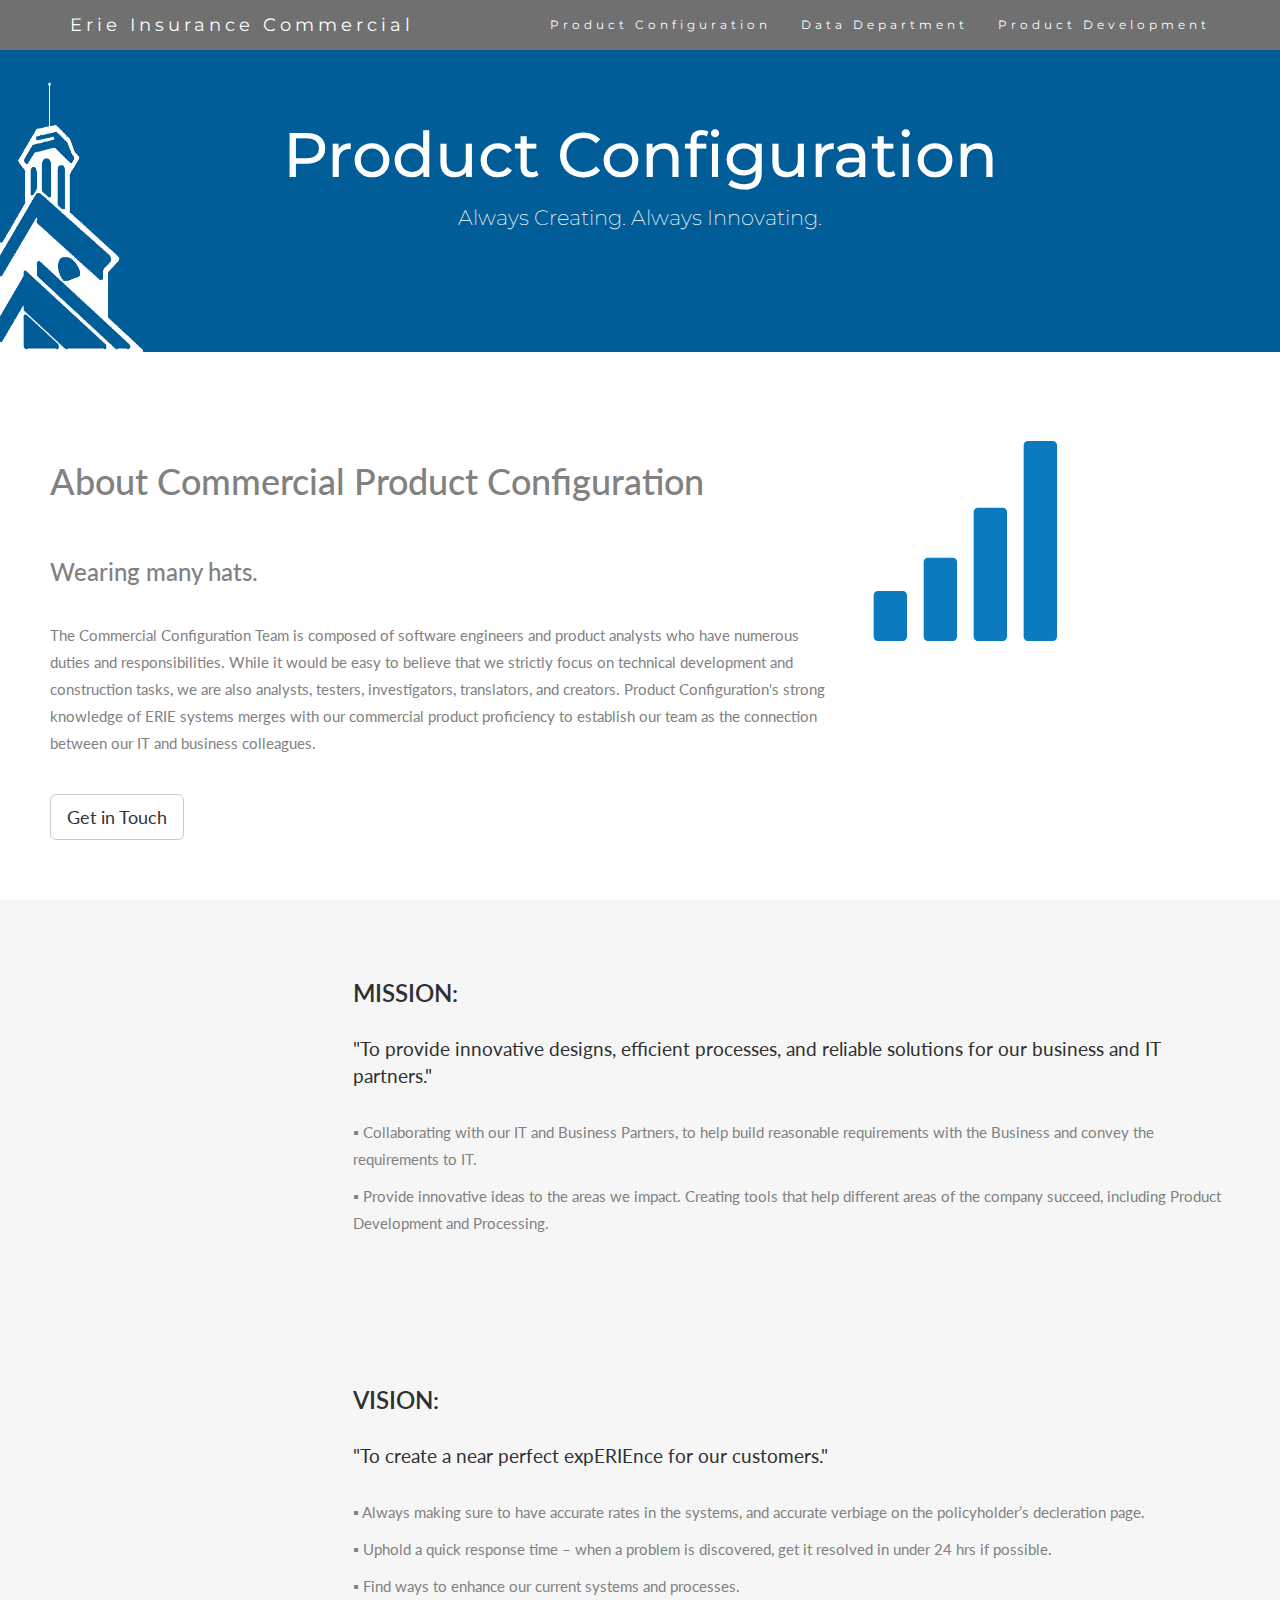
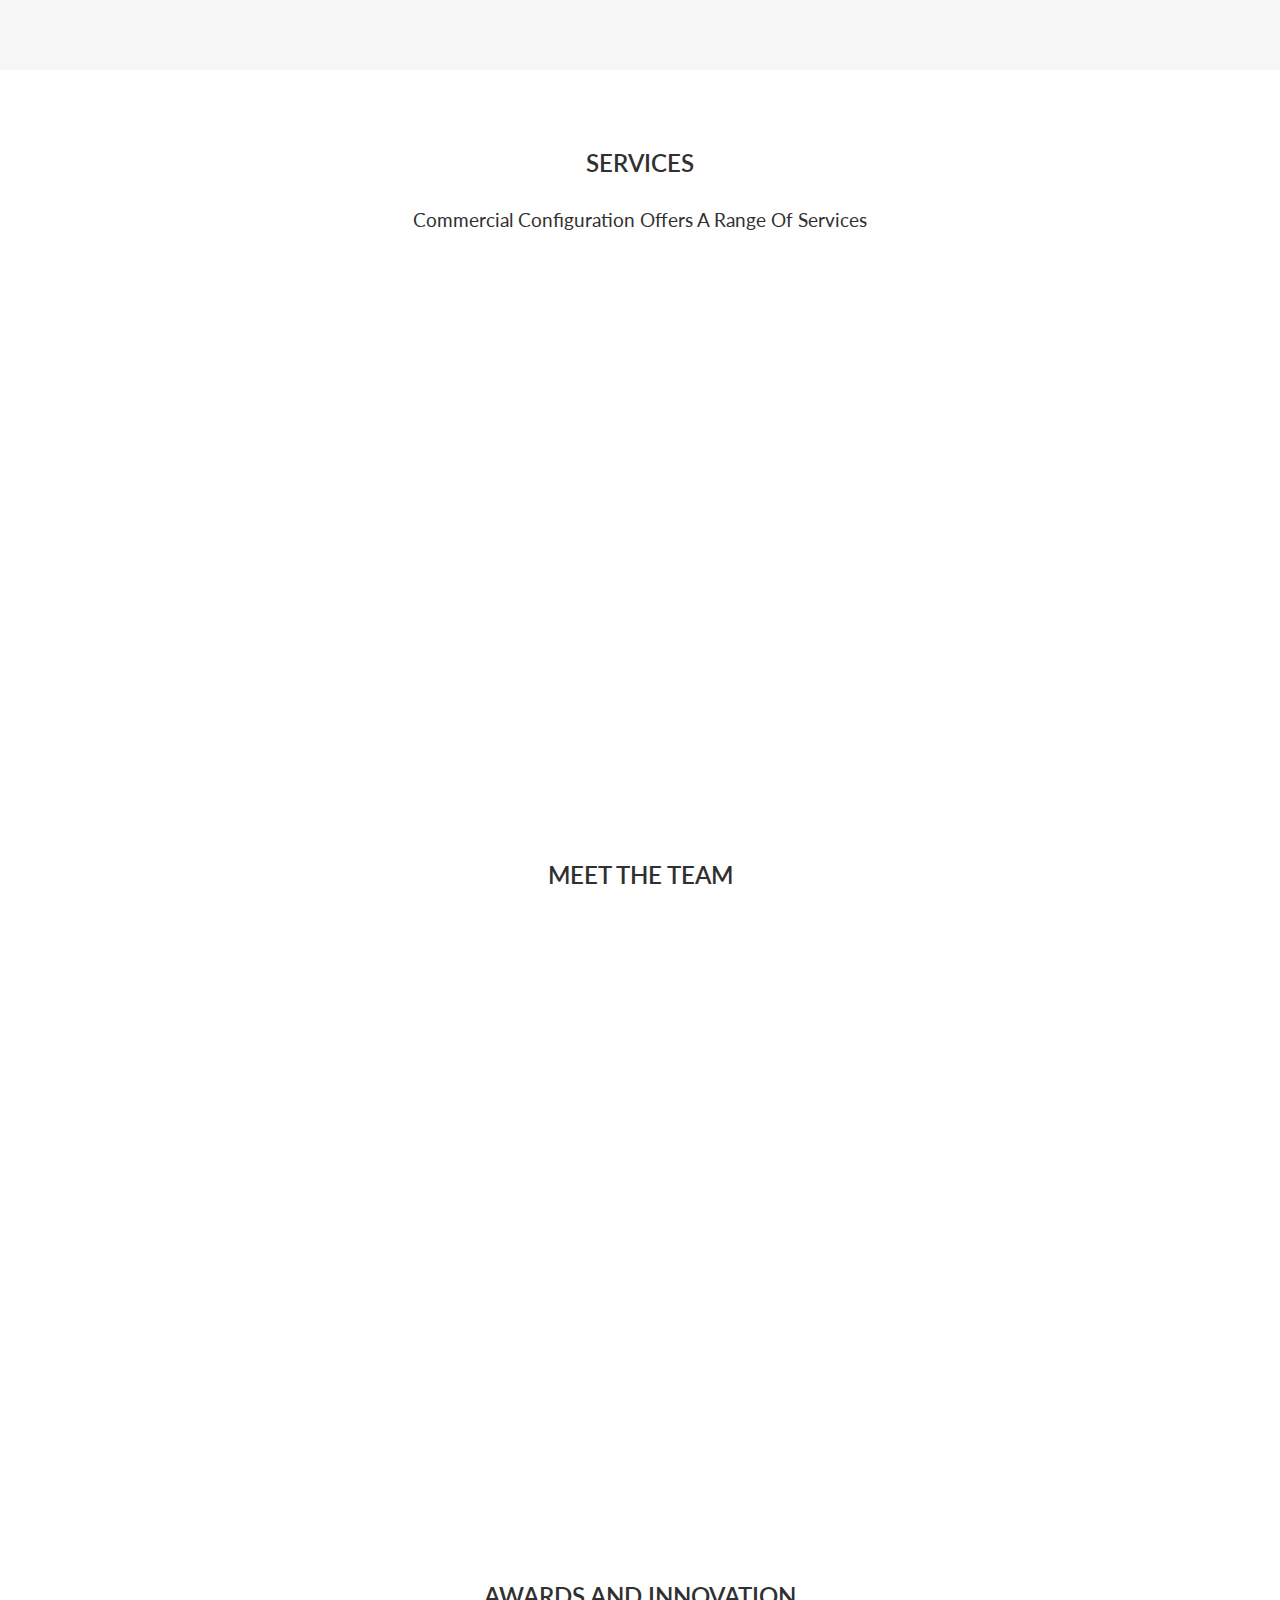
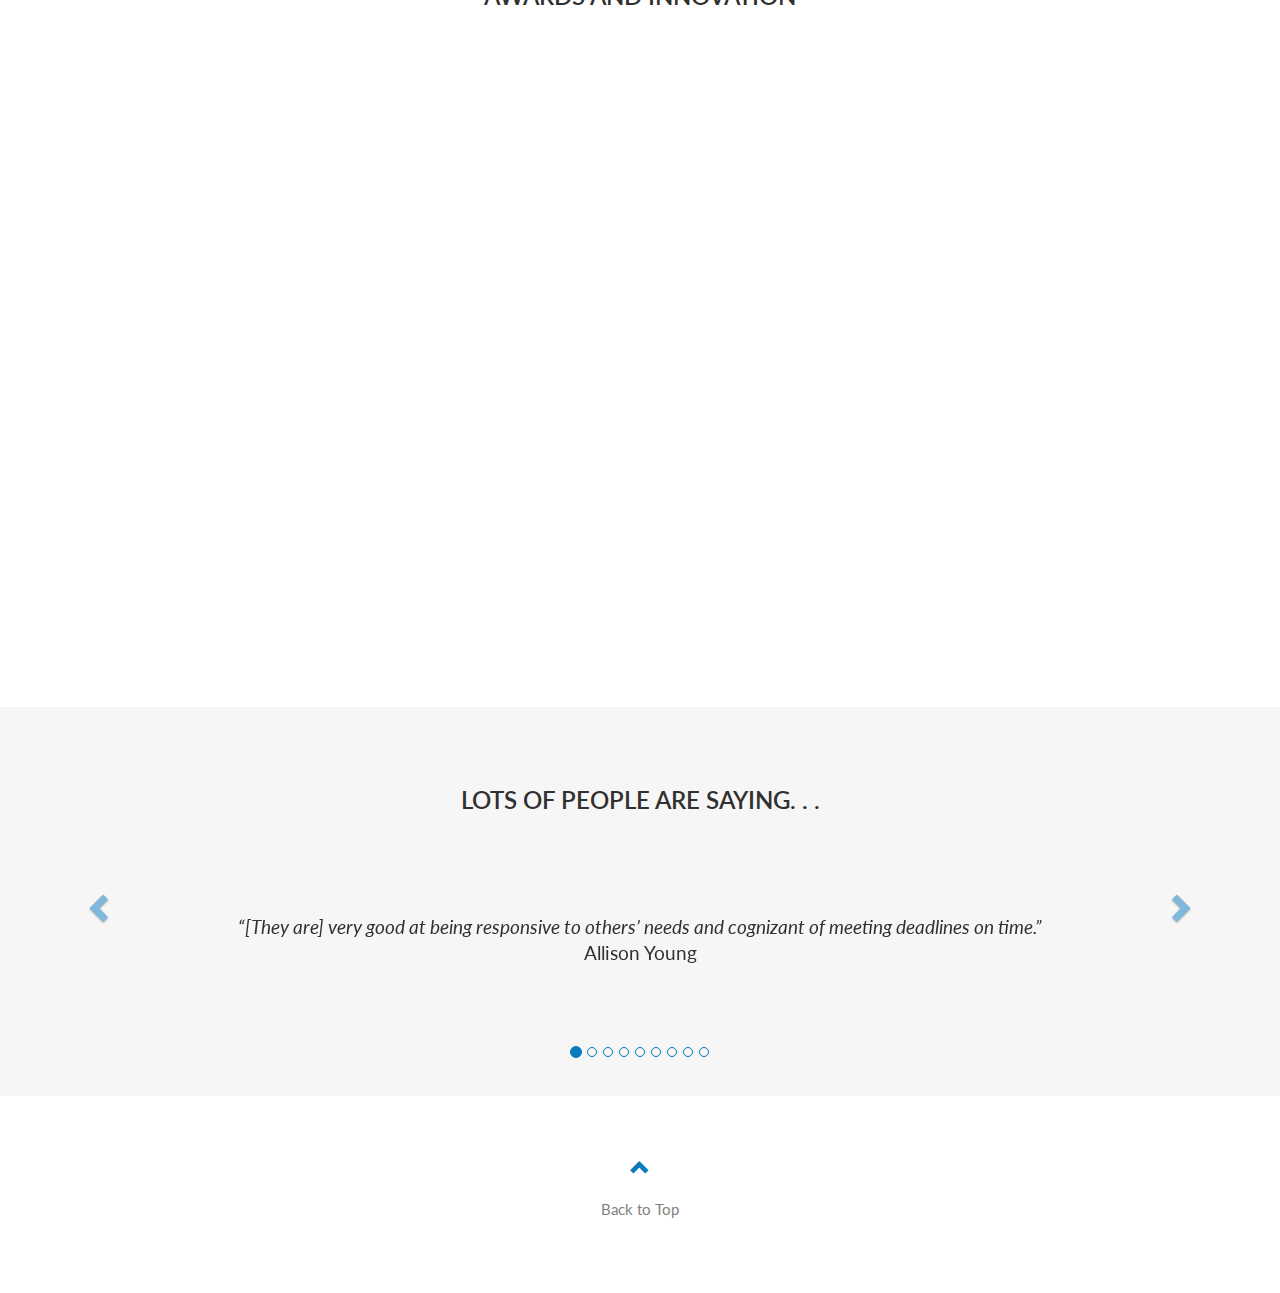
==== commit eae3aa95: "Merge branch 'gh-pages'" ====
--- a/index.html
+++ b/index.html
@@ -156,21 +156,21 @@
     <div id="portfolio" class="container-fluid text-center">
         <h2>Awards and Innovation</h2><br />
         <div class="row text-center slideanim">
-            <div class="col-sm-4">
+            <div class="col-sm-3">
                 <div class="thumbnail">
                     <img src="images/Award_01.jpg" alt="CGI Innovation Award" width="400" height="300">
                     <p><strong>CGI Best in Ratabase Innovation Award</strong></p>
                     <p>Innovative Ratabase design, 2016 & 2019</p>
                 </div>
             </div>
-            <div class="col-sm-4">
+            <div class="col-sm-3">
                 <div class="thumbnail">
                     <img src="images/cgiLogo.jpg" alt="CGI Client Innovation Program" width="400" height="300">
                     <p><strong>CGI Client Innovation Program</strong></p>
                     <p>Contest Winners, 2018 and 2019</p>
                 </div>
             </div>
-            <div class="col-sm-4">
+            <div class="col-sm-3">
                 <div class="thumbnail">
                     <img src="images/4C summit.jpg" alt="CGI Client Innovation Program" width="400" height="300">
                     <p><strong>4C Summit</strong></p>
